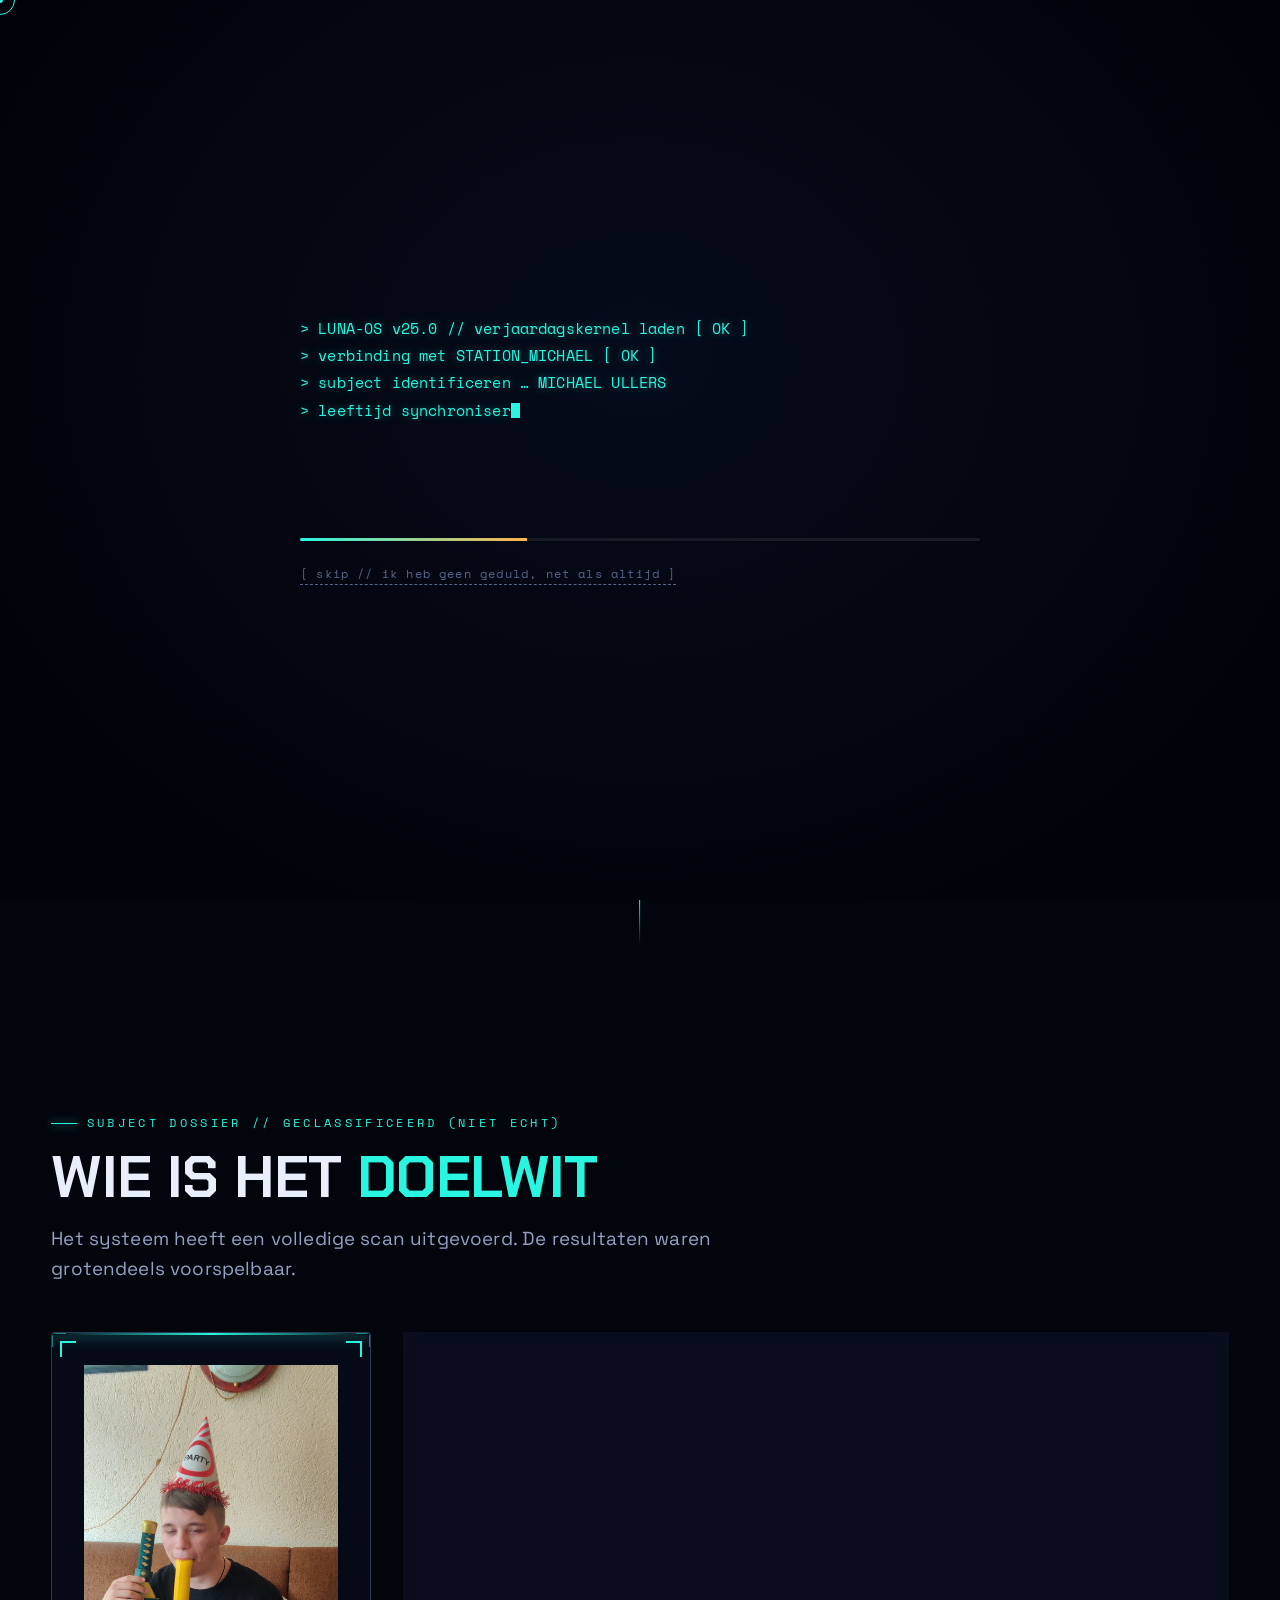
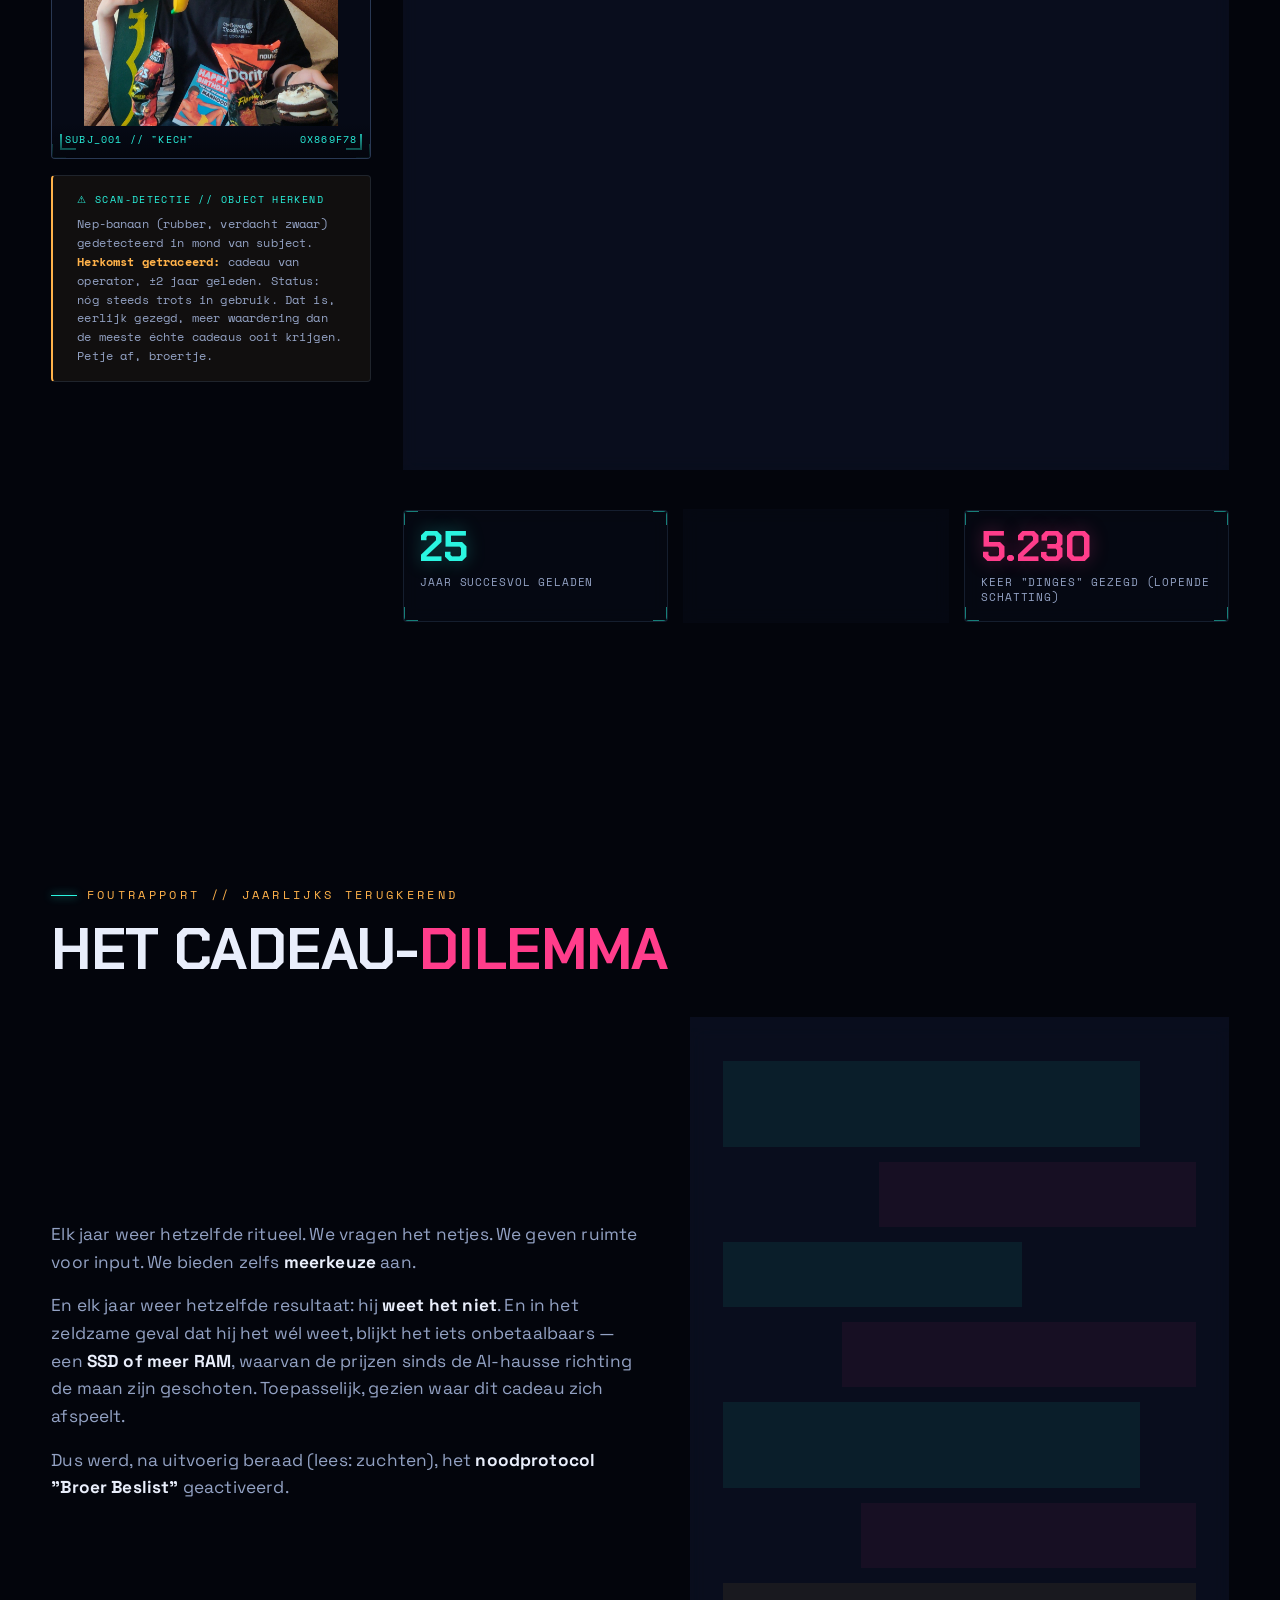
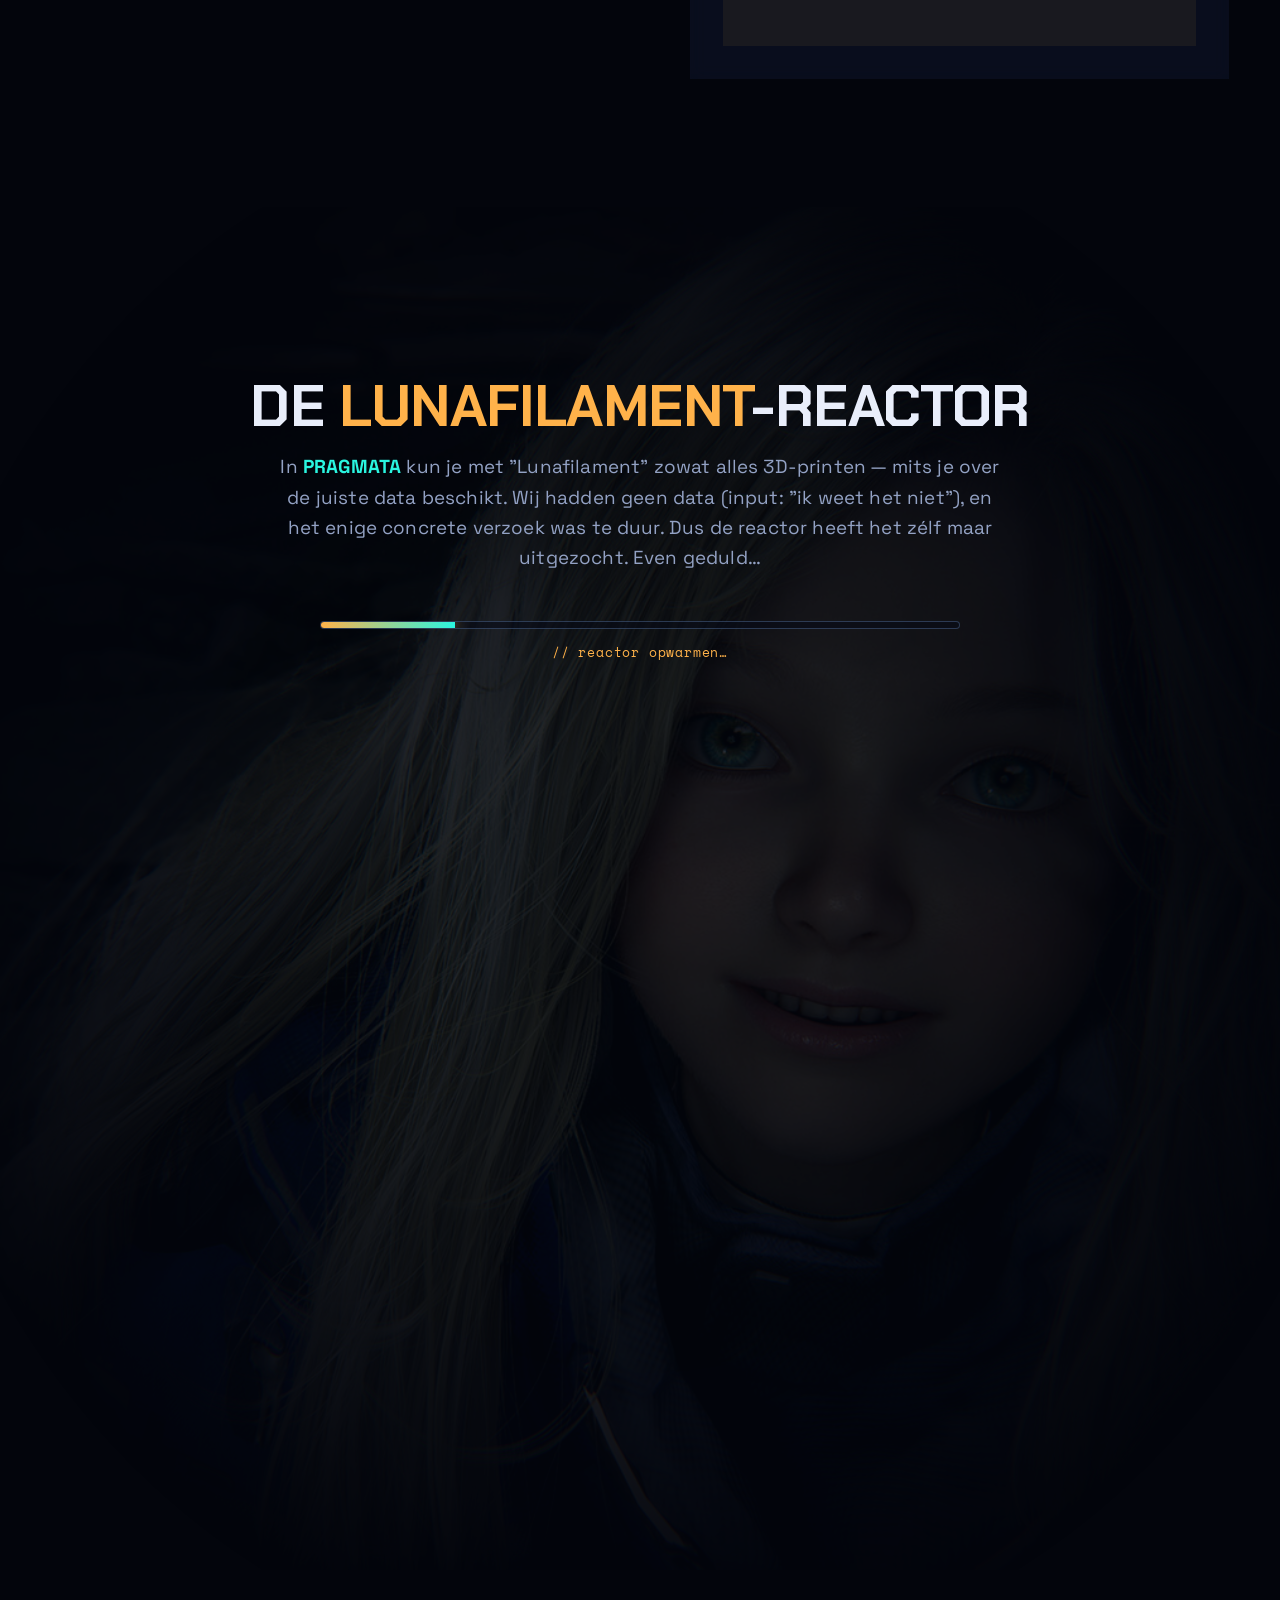
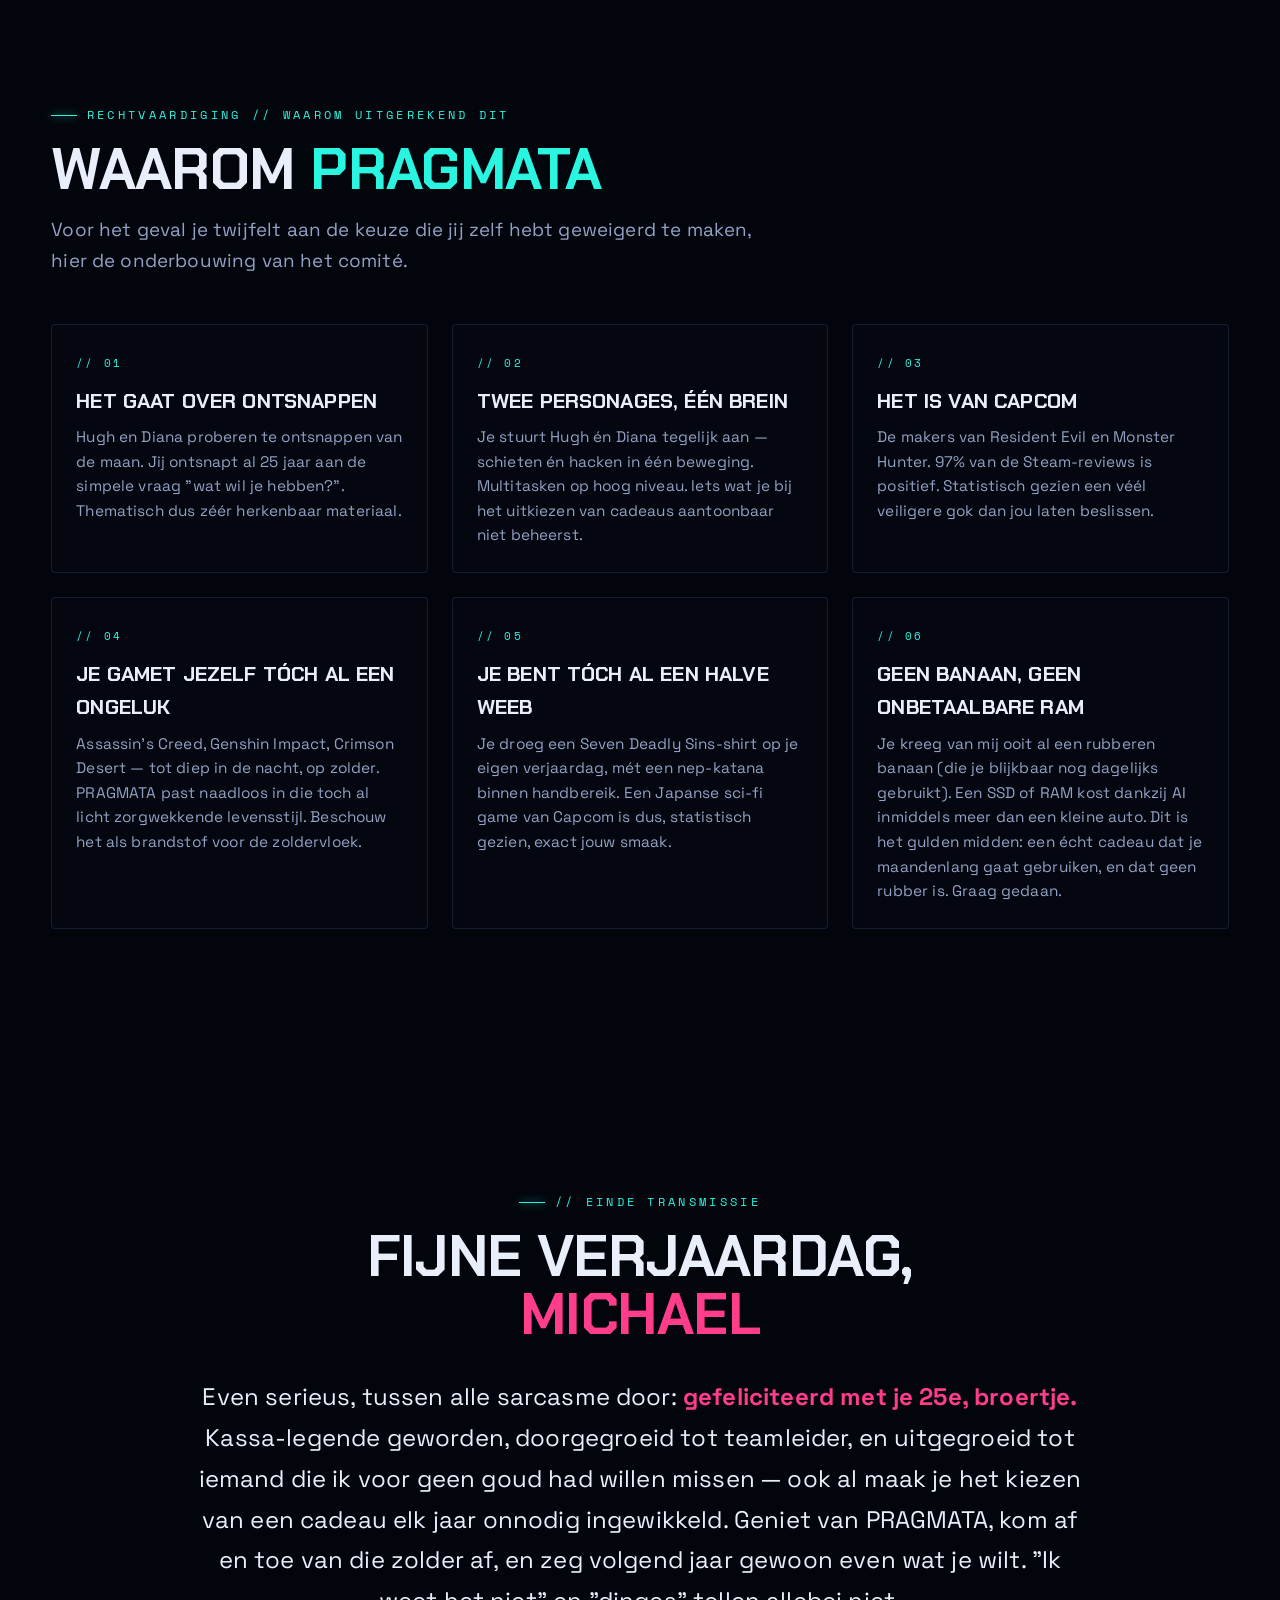
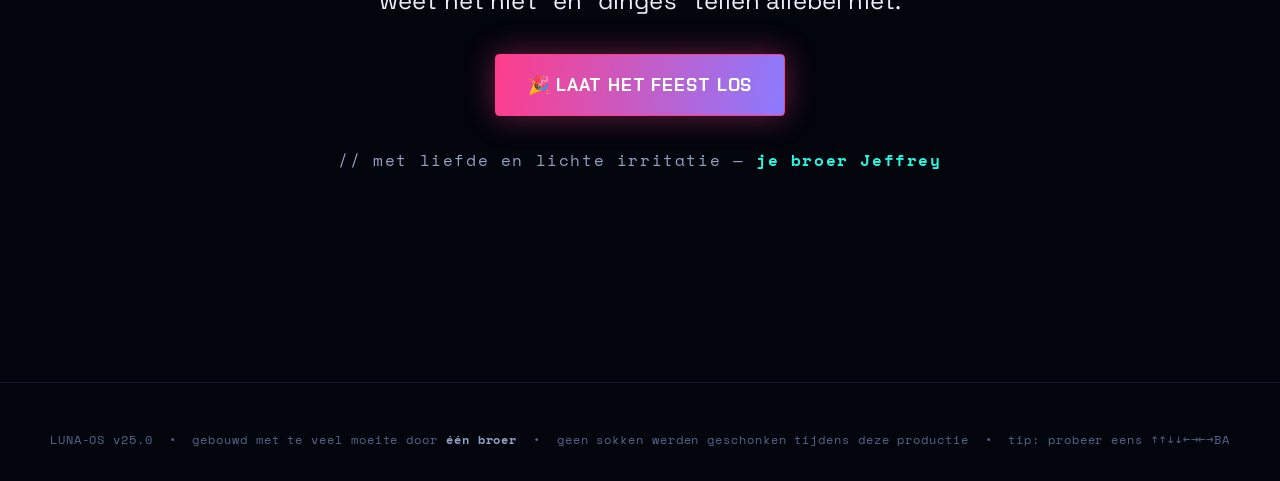
==== index.html @ c9a05b08 "feat: add birthday celebration page for Michael with interactive elements and animations" ====
<!DOCTYPE html>
<html lang="nl">
<head>
  <meta charset="UTF-8" />
  <meta name="viewport" content="width=device-width, initial-scale=1.0" />
  <title>Gefeliciteerd Michael 🎉 // LUNA-OS v25.0</title>
  <meta name="description" content="Officieel verjaardagsprotocol voor Michael Ullers (25). Cadeau gematerialiseerd door de Lunafilament-reactor, omdat het doelwit het 'niet wist' (en wat hij wél wist te duur was)." />
  <meta name="author" content="Je broer Jeffrey" />
  <meta name="theme-color" content="#03050c" />

  <!-- Open Graph (voor als je 'm deelt) -->
  <meta property="og:type" content="website" />
  <meta property="og:title" content="Gefeliciteerd Michael 🎉 — 25 jaar, en hij wist het wéér niet" />
  <meta property="og:description" content="LUNA-OS nam het verjaardagsprotocol over: het doelwit wist niet wat hij wilde, en wat hij wél wist (SSD/RAM) was te duur. Het resultaat: PRAGMATA." />

  <link rel="icon" href="data:image/svg+xml,%3Csvg xmlns='http://www.w3.org/2000/svg' viewBox='0 0 32 32'%3E%3Ctext y='26' font-size='26'%3E%F0%9F%8E%89%3C/text%3E%3C/svg%3E" />

  <!-- Fonts -->
  <link rel="preconnect" href="https://fonts.googleapis.com" />
  <link rel="preconnect" href="https://fonts.gstatic.com" crossorigin />
  <link href="https://fonts.googleapis.com/css2?family=Chakra+Petch:wght@400;500;600;700&family=Space+Grotesk:wght@400;500;600;700&family=Space+Mono:wght@400;700&display=swap" rel="stylesheet" />

  <link rel="stylesheet" href="css/style.css" />
</head>
<body class="is-booting">

  <!-- ============ ATMOSFEER-LAGEN ============ -->
  <canvas id="starfield"></canvas>
  <div class="atmosphere"></div>
  <div class="grid-overlay"></div>
  <div class="vignette"></div>
  <div class="scanlines"></div>
  <div class="noise"></div>

  <!-- custom cursor -->
  <div class="cursor-ring"></div>
  <div class="cursor-dot"></div>

  <!-- ============ BOOT OVERLAY ============ -->
  <div class="boot" id="boot">
    <div class="boot__inner">
      <pre class="boot__log" id="bootLog"></pre>
      <div class="boot__bar"><span id="bootBarFill"></span></div>
      <button class="boot__skip" id="bootSkip" data-hover>[ skip // ik heb geen geduld, net als altijd ]</button>
    </div>
  </div>

  <!-- ============ HUD / topbar ============ -->
  <header class="hud">
    <span class="hud__brand">LUNA-OS</span>
    <span class="hud__sep">//</span>
    <span>STATION_MICHAEL</span>
    <span class="hud__clock" id="clock">--:--:--</span>
    <span class="hud__status"><i class="dot"></i> verjaardagsprotocol actief</span>
  </header>

  <!-- scroll progress -->
  <div class="scroll-progress"><span id="scrollBar"></span></div>

  <main>

    <!-- ============ 1. HERO ============ -->
    <section class="hero section" id="hero">
      <div class="wrap">
        <span class="eyebrow hero__eyebrow" data-reveal>LUNA-OS // verjaardagsprotocol 25.0</span>
        <h1 class="hero__title">
          <span class="line"><span class="word" style="animation-delay:.1s">GEFELICITEERD</span></span>
          <span class="line"><span class="word hero__name glitch" data-text="MICHAEL" style="animation-delay:.28s">MICHAEL</span></span>
        </h1>

        <div class="hero__age">
          <span class="hero__age-num" id="ageNum" data-count="25" data-suffix="">0</span>
          <span class="hero__age-meta">
            <span>jaar oud</span>
            <strong>STATUS: JARIG</strong>
            <span>officieel sinds 3 juni</span>
            <span>gevierd: vandaag (beter laat dan&nbsp;nooit)</span>
          </span>
        </div>

        <p class="hero__sub" data-reveal style="--reveal-delay:.5s">
          Een kwart eeuw oud, vers gepromoveerd tot teamleider bij de Kruidvat, en op de vraag
          wat je wilt hebben nog steeds maar één antwoord: <b>"geen idee, ik weet het niet"</b>.
          (En wéét je het een keer wél, dan is het iets onbetaalbaars.) Scroll maar; je gamet
          straks toch weer tot 3 uur 's nachts op zolder.
        </p>
      </div>
      <div class="scroll-cue">scroll om te ontcijferen<span class="bar"></span></div>
    </section>

    <!-- ============ 2. DOSSIER ============ -->
    <section class="section" id="dossier">
      <div class="wrap">
        <span class="eyebrow" data-reveal>Subject dossier // geclassificeerd (niet echt)</span>
        <h2 class="section-title" data-reveal>WIE IS HET <span class="accent-c">DOELWIT</span></h2>
        <p class="section-lead" data-reveal>
          Het systeem heeft een volledige scan uitgevoerd. De resultaten waren
          grotendeels voorspelbaar.
        </p>

        <div class="dossier-grid">
          <!-- FOTO-SLOT: assets/michael.png. Geen foto? → sci-fi placeholder. -->
          <div class="dossier-photo" data-reveal>
            <div class="scan panel">
              <img id="subjectPhoto" src="assets/michael.png" alt="Subject: Michael" />
              <div class="scan__placeholder" id="scanPlaceholder">
                <div class="silhouette"></div>
                <div>// geen beeld geladen<br />subject weigert te poseren<br />(of zegt "doe maar dinges")</div>
              </div>
              <div class="scan__line"></div>
              <span class="scan__corner tl"></span><span class="scan__corner tr"></span>
              <span class="scan__corner bl"></span><span class="scan__corner br"></span>
              <div class="scan__hud"><span>SUBJ_001 // "KECH"</span><span id="scanId">SCANNING…</span></div>
            </div>

            <!-- banaan-callback (gekoppeld aan de foto) -->
            <div class="scan-note">
              <span class="tag">⚠ scan-detectie // object herkend</span>
              Nep-banaan (rubber, verdacht zwaar) gedetecteerd in mond van subject.
              <b>Herkomst getraceerd:</b> cadeau van operator, ±2 jaar geleden.
              Status: nóg steeds trots in gebruik. Dat is, eerlijk gezegd, meer waardering
              dan de meeste échte cadeaus ooit krijgen. Petje af, broertje.
            </div>
          </div>

          <div class="dossier-data">
            <div class="panel" data-reveal style="--reveal-delay:.1s">
              <span class="panel__tag">specificaties</span>
              <dl class="spec-list">
                <div class="row"><dt>Naam</dt><dd>Michael Ullers</dd></div>
                <div class="row"><dt>Alias</dt><dd>"kech" <span class="hl">(familie-uitgave, uitsluitend met liefde)</span></dd></div>
                <div class="row"><dt>Leeftijd</dt><dd>25 <span class="hl">(update 24 → 25 geslaagd)</span></dd></div>
                <div class="row"><dt>Beroep</dt><dd>teamleider @ Kruidvat <span class="hl">(voorheen kassa-legende @ Albert Heijn)</span></dd></div>
                <div class="row"><dt>Werk-modus</dt><dd>roept sinds de promotie standaard <span class="hl">"1 plus 1 gratis, man"</span></dd></div>
                <div class="row"><dt>Habitat</dt><dd>de zolder — zie neveneffect</dd></div>
                <div class="row"><dt>Bekend neveneffect</dt><dd>de <span class="hl">zoldervloek</span>: langdurig op zolder slapen → geleidelijke buik-expansie. Wetenschappelijk onbewezen, familiair bevestigd.</dd></div>
                <div class="row"><dt>Vocabulaire</dt><dd>valt terug op <span class="hl">"dinges"</span> zodra een woord even niet komt</dd></div>
                <div class="row"><dt>Cadeaubeleid</dt><dd>standaardantwoord: <span class="hl">"ik weet het niet"</span></dd></div>
                <div class="row"><dt>Uitzondering</dt><dd>wéét hij het wél, dan is het te duur: <span class="hl">een SSD of RAM</span> — prijzen de pan uit sinds AI alles opkocht</dd></div>
                <div class="row"><dt>Bedreigingsniveau</dt><dd>laag (tenzij je tussen hem en de Doritos gaat staan)</dd></div>
              </dl>
            </div>

            <div class="stat-grid">
              <div class="stat panel" data-reveal>
                <div class="stat__num" data-count="25">0</div>
                <div class="stat__label">jaar succesvol geladen</div>
              </div>
              <div class="stat panel" data-reveal style="--reveal-delay:.08s">
                <div class="stat__num amber" data-count="0">0</div>
                <div class="stat__label">bruikbare cadeauhints ontvangen</div>
              </div>
              <div class="stat panel" data-reveal style="--reveal-delay:.16s">
                <div class="stat__num magenta" data-count="5247">0</div>
                <div class="stat__label">keer "dinges" gezegd (lopende schatting)</div>
              </div>
            </div>
          </div>
        </div>
      </div>
    </section>

    <!-- ============ 3. DILEMMA ============ -->
    <section class="section" id="dilemma">
      <div class="wrap">
        <span class="eyebrow accent-a" data-reveal>Foutrapport // jaarlijks terugkerend</span>
        <h2 class="section-title" data-reveal>HET CADEAU-<span class="accent-m">DILEMMA</span></h2>

        <div class="dilemma-grid">
          <div class="dilemma-copy" data-reveal>
            <p>
              Elk jaar weer hetzelfde ritueel. We vragen het netjes. We geven ruimte voor
              input. We bieden zelfs <b>meerkeuze</b> aan.
            </p>
            <p>
              En elk jaar weer hetzelfde resultaat: hij <b class="accent-m">weet het niet</b>.
              En in het zeldzame geval dat hij het wél weet, blijkt het iets onbetaalbaars —
              een <b class="accent-c">SSD of meer RAM</b>, waarvan de prijzen sinds de AI-hausse
              richting de maan zijn geschoten. Toepasselijk, gezien waar dit cadeau zich afspeelt.
            </p>
            <p>
              Dus werd, na uitvoerig beraad (lees: zuchten), het
              <b class="accent-c">noodprotocol "Broer Beslist"</b> geactiveerd.
            </p>
          </div>

          <div class="chatlog panel" data-reveal style="--reveal-delay:.12s">
            <span class="panel__tag">transcript // jaar na jaar</span>
            <div class="bubble me"><span class="who">operator (ik)</span>Hey, wat wil je eigenlijk voor je verjaardag?</div>
            <div class="bubble him"><span class="who">michael</span>Geen idee man, ik weet het niet</div>
            <div class="bubble me"><span class="who">operator (ik)</span>Oké… denk even na. Echt íéts?</div>
            <div class="bubble him"><span class="who">michael</span>Nou… misschien een SSD. Of meer RAM</div>
            <div class="bubble me"><span class="who">operator (ik)</span>…die kosten nu een nier per gigabyte. Bedankt, AI.</div>
            <div class="bubble him"><span class="who">michael</span>OH WACHT MISCHIEN EHHH… dinges...</div>
            <div class="bubble sys">⚠ FOUT — wens onbekend OF onbetaalbaar. Noodprotocol "Broer Beslist" geactiveerd.</div>
          </div>
        </div>
      </div>
    </section>

    <!-- ============ 4. GIFT REVEAL ============ -->
    <section class="section gift" id="gift">
      <div class="gift__bg"></div>
      <div class="wrap">
        <span class="eyebrow" data-reveal>Output // het cadeau materialiseert</span>
        <h2 class="section-title" data-reveal>DE <span class="accent-a">LUNAFILAMENT</span>-REACTOR</h2>
        <p class="section-lead" data-reveal style="margin-inline:auto;">
          In <b class="accent-c">PRAGMATA</b> kun je met "Lunafilament" zowat alles 3D-printen —
          mits je over de juiste data beschikt. Wij hadden geen data (input: "ik weet het niet"),
          en het enige concrete verzoek was te duur. Dus de reactor heeft het zélf maar
          uitgezocht. Even geduld…
        </p>

        <div class="reactor" id="reactor" data-reveal>
          <div class="reactor__bar"><span id="reactorFill"></span></div>
          <div class="reactor__status" id="reactorStatus">// reactor in slaapstand…</div>
        </div>

        <article class="gift-card" id="giftCard">
          <div class="gift-banner">
            <img id="giftBanner" src="assets/pragmata-header.jpg" alt="PRAGMATA — Capcom key-art" />
            <div class="gift-banner__fallback"><span class="logo">PRAGMATA<small>CAPCOM</small></span></div>
            <div class="moon"></div>
          </div>
          <div class="gift-body">
            <h3 class="gift-name" id="giftName">—</h3>
            <p class="gift-tagline">"Wherever you go, I'll be there."</p>
            <p class="gift-desc">
              Een sci-fi actie-avontuur van <b>Capcom</b>. Spacefarer <b>Hugh</b> en de
              mysterieuze android <b>Diana</b> zitten vast op een verlaten maanstation dat is
              overgenomen door een vijandige AI. Jij bestuurt ze allebei tegelijk: Hugh schiet,
              Diana hackt de vijanden open. Samenwerken dus — een concept dat je dit jaar op
              cadeaugebied duidelijk niet wist toe te passen.
            </p>
            <div class="gift-meta">
              <span class="chip c">Capcom</span>
              <span class="chip">Sci-fi actie</span>
              <span class="chip">Maanstation</span>
              <span class="chip a">97% positief</span>
              <span class="chip a">release 17 apr 2026</span>
            </div>
            <a class="btn" id="steamBtn" href="https://store.steampowered.com/app/3357650/PRAGMATA/" target="_blank" rel="noopener" data-hover>
              ▶ Bekijk je cadeau op Steam
            </a>
            <p class="gift-fineprint">* Helaas geen 1 plus 1 gratis, man. Eén exemplaar per jarige.</p>
          </div>
        </article>
      </div>
    </section>

    <!-- ============ 5. WAAROM ============ -->
    <section class="section" id="why">
      <div class="wrap">
        <span class="eyebrow" data-reveal>Rechtvaardiging // waarom uitgerekend dit</span>
        <h2 class="section-title" data-reveal>WAAROM <span class="accent-c">PRAGMATA</span></h2>
        <p class="section-lead" data-reveal>
          Voor het geval je twijfelt aan de keuze die jij zelf hebt geweigerd te maken,
          hier de onderbouwing van het comité.
        </p>

        <div class="why-grid">
          <div class="why-card" data-reveal>
            <span class="idx">// 01</span>
            <h3>Het gaat over ontsnappen</h3>
            <p>Hugh en Diana proberen te ontsnappen van de maan. Jij ontsnapt al 25 jaar aan de simpele vraag "wat wil je hebben?". Thematisch dus zéér herkenbaar materiaal.</p>
          </div>
          <div class="why-card" data-reveal style="--reveal-delay:.08s">
            <span class="idx">// 02</span>
            <h3>Twee personages, één brein</h3>
            <p>Je stuurt Hugh én Diana tegelijk aan — schieten én hacken in één beweging. Multitasken op hoog niveau. Iets wat je bij het uitkiezen van cadeaus aantoonbaar niet beheerst.</p>
          </div>
          <div class="why-card" data-reveal style="--reveal-delay:.16s">
            <span class="idx">// 03</span>
            <h3>Het is van Capcom</h3>
            <p>De makers van Resident Evil en Monster Hunter. 97% van de Steam-reviews is positief. Statistisch gezien een véél veiligere gok dan jou laten beslissen.</p>
          </div>
          <div class="why-card" data-reveal>
            <span class="idx">// 04</span>
            <h3>Je gamet jezelf tóch al een ongeluk</h3>
            <p>Assassin's Creed, Genshin Impact, Crimson Desert — tot diep in de nacht, op zolder. PRAGMATA past naadloos in die toch al licht zorgwekkende levensstijl. Beschouw het als brandstof voor de zoldervloek.</p>
          </div>
          <div class="why-card" data-reveal style="--reveal-delay:.08s">
            <span class="idx">// 05</span>
            <h3>Je bent tóch al een halve weeb</h3>
            <p>Je droeg een Seven Deadly Sins-shirt op je eigen verjaardag, mét een nep-katana binnen handbereik. Een Japanse sci-fi game van Capcom is dus, statistisch gezien, exact jouw smaak.</p>
          </div>
          <div class="why-card" data-reveal style="--reveal-delay:.16s">
            <span class="idx">// 06</span>
            <h3>Geen banaan, geen onbetaalbare RAM</h3>
            <p>Je kreeg van mij ooit al een rubberen banaan (die je blijkbaar nog dagelijks gebruikt). Een SSD of RAM kost dankzij AI inmiddels meer dan een kleine auto. Dit is het gulden midden: een écht cadeau dat je maandenlang gaat gebruiken, en dat geen rubber is. Graag gedaan.</p>
          </div>
        </div>
      </div>
    </section>

    <!-- ============ 6. OUTRO ============ -->
    <section class="section outro" id="outro">
      <div class="wrap">
        <span class="eyebrow" data-reveal style="justify-content:center;">// einde transmissie</span>
        <h2 class="section-title" data-reveal>FIJNE VERJAARDAG,<br /><span class="accent-m">MICHAEL</span></h2>

        <p class="outro__msg" data-reveal style="--reveal-delay:.15s">
          Even serieus, tussen alle sarcasme door: <span class="accent-m">gefeliciteerd met je 25e, broertje.</span>
          Kassa-legende geworden, doorgegroeid tot teamleider, en uitgegroeid tot iemand die ik
          voor geen goud had willen missen — ook al maak je het kiezen van een cadeau elk jaar
          onnodig ingewikkeld. Geniet van PRAGMATA, kom af en toe van die zolder af, en zeg
          volgend jaar gewoon even wat je wilt. "Ik weet het niet" en "dinges" tellen allebei niet.
        </p>

        <button class="party-btn" id="partyBtn" data-hover>🎉 Laat het feest los</button>

        <p class="outro__sign" data-reveal>// met liefde en lichte irritatie — <b>je broer Jeffrey</b></p>
      </div>
    </section>

  </main>

  <footer>
    LUNA-OS v25.0 &nbsp;•&nbsp; gebouwd met te veel moeite door <b>één broer</b> &nbsp;•&nbsp;
    geen sokken werden geschonken tijdens deze productie &nbsp;•&nbsp;
    <span id="konamiHint">tip: probeer eens ↑↑↓↓←→←→BA</span>
  </footer>

  <canvas id="confetti"></canvas>

  <script src="js/script.js"></script>
</body>
</html>
---- css/style.css ----
/* =============================================================
   LUNA-OS // STATION_MICHAEL
   Verjaardagsterminal voor Michael (25) — cadeau: PRAGMATA
   Retro-futurist maanstation-thema. Pure CSS, geen frameworks.
   ============================================================= */

/* ---------- 0. Design tokens ---------- */
:root {
  /* Atmosfeer / achtergrond */
  --bg-void: #03050c;
  --bg-deep: #070b18;
  --bg-panel: rgba(13, 19, 38, 0.66);
  --bg-panel-solid: #0a1024;

  /* Inkt */
  --ink: #e9eefb;
  --ink-dim: #93a2c4;
  --ink-faint: #56668c;

  /* Accenten */
  --cyan: #2af5e0; /* data / hacken */
  --amber: #ffb24a; /* Lunafilament-gloed */
  --magenta: #ff3d8b; /* feest-pop */
  --violet: #8b7bff; /* secundair */

  --cyan-soft: rgba(42, 245, 224, 0.14);
  --amber-soft: rgba(255, 178, 74, 0.14);
  --magenta-soft: rgba(255, 61, 139, 0.14);

  /* Lijnen / randen */
  --line: rgba(124, 162, 224, 0.14);
  --line-bright: rgba(124, 162, 224, 0.3);

  /* Typografie */
  --font-display: "Chakra Petch", system-ui, sans-serif;
  --font-body: "Space Grotesk", system-ui, sans-serif;
  --font-mono: "Space Mono", ui-monospace, monospace;

  /* Spacing rhythm (8px basis) */
  --s-1: 0.5rem;
  --s-2: 1rem;
  --s-3: 1.5rem;
  --s-4: 2rem;
  --s-5: 3rem;
  --s-6: 5rem;
  --s-7: 8rem;

  /* Motion */
  --ease-out: cubic-bezier(0.16, 1, 0.3, 1);
  --ease-snap: cubic-bezier(0.34, 1.56, 0.64, 1);
  --dur-fast: 0.25s;
  --dur: 0.55s;
  --dur-slow: 0.9s;

  --maxw: 1180px;
  --radius: 4px;
}

/* ---------- 1. Reset ---------- */
*,
*::before,
*::after {
  box-sizing: border-box;
  margin: 0;
  padding: 0;
}

html {
  scroll-behavior: smooth;
  -webkit-text-size-adjust: 100%;
}

body {
  font-family: var(--font-body);
  background: var(--bg-void);
  color: var(--ink);
  line-height: 1.6;
  overflow-x: hidden;
  min-height: 100vh;
  letter-spacing: 0.01em;
  cursor: none; /* vervangen door custom cursor op desktop */
}

img {
  max-width: 100%;
  display: block;
}
a {
  color: inherit;
  text-decoration: none;
}
button {
  font: inherit;
  color: inherit;
  background: none;
  border: none;
  cursor: none;
}
::selection {
  background: var(--magenta);
  color: #fff;
}

/* ---------- 2. Atmosfeer-lagen (fixed, achter alles) ---------- */
#starfield {
  position: fixed;
  inset: 0;
  z-index: 0;
  pointer-events: none;
}

.atmosphere {
  position: fixed;
  inset: 0;
  z-index: 0;
  pointer-events: none;
  background:
    radial-gradient(
      ellipse 80% 60% at 18% -10%,
      rgba(139, 123, 255, 0.18),
      transparent 60%
    ),
    radial-gradient(
      ellipse 70% 55% at 92% 8%,
      rgba(42, 245, 224, 0.12),
      transparent 55%
    ),
    radial-gradient(
      ellipse 90% 70% at 50% 115%,
      rgba(255, 61, 139, 0.14),
      transparent 60%
    ),
    linear-gradient(180deg, var(--bg-void), var(--bg-deep) 55%, var(--bg-void));
}

.grid-overlay {
  position: fixed;
  inset: 0;
  z-index: 0;
  pointer-events: none;
  background-image:
    linear-gradient(var(--line) 1px, transparent 1px),
    linear-gradient(90deg, var(--line) 1px, transparent 1px);
  background-size: 64px 64px;
  -webkit-mask-image: radial-gradient(
    ellipse 90% 90% at 50% 40%,
    #000 35%,
    transparent 80%
  );
  mask-image: radial-gradient(
    ellipse 90% 90% at 50% 40%,
    #000 35%,
    transparent 80%
  );
  opacity: 0.5;
}

.scanlines {
  position: fixed;
  inset: 0;
  z-index: 60;
  pointer-events: none;
  background: repeating-linear-gradient(
    180deg,
    rgba(0, 0, 0, 0) 0,
    rgba(0, 0, 0, 0) 2px,
    rgba(0, 0, 0, 0.18) 3px,
    rgba(0, 0, 0, 0) 4px
  );
  mix-blend-mode: multiply;
  opacity: 0.5;
}

.noise {
  position: fixed;
  inset: 0;
  z-index: 61;
  pointer-events: none;
  opacity: 0.045;
  background-image: url("data:image/svg+xml,%3Csvg xmlns='http://www.w3.org/2000/svg' width='120' height='120'%3E%3Cfilter id='n'%3E%3CfeTurbulence type='fractalNoise' baseFrequency='0.9' numOctaves='2'/%3E%3C/filter%3E%3Crect width='100%25' height='100%25' filter='url(%23n)'/%3E%3C/svg%3E");
}

.vignette {
  position: fixed;
  inset: 0;
  z-index: 59;
  pointer-events: none;
  box-shadow: inset 0 0 220px 40px rgba(0, 0, 0, 0.75);
}

/* ---------- 3. Custom cursor ---------- */
.cursor-dot,
.cursor-ring {
  position: fixed;
  top: 0;
  left: 0;
  z-index: 9999;
  pointer-events: none;
  border-radius: 50%;
  mix-blend-mode: screen;
  transform: translate(-50%, -50%);
}
.cursor-dot {
  width: 6px;
  height: 6px;
  background: var(--cyan);
}
.cursor-ring {
  width: 30px;
  height: 30px;
  border: 1px solid var(--cyan);
  transition:
    width 0.2s var(--ease-out),
    height 0.2s var(--ease-out),
    background 0.2s,
    border-color 0.2s,
    opacity 0.2s;
}
.cursor-ring.is-hover {
  width: 52px;
  height: 52px;
  background: var(--cyan-soft);
  border-color: var(--magenta);
}
@media (hover: none), (pointer: coarse) {
  body,
  button {
    cursor: auto;
  }
  .cursor-dot,
  .cursor-ring {
    display: none;
  }
}

/* ---------- 4. HUD / topbar ---------- */
.hud {
  position: fixed;
  top: 0;
  left: 0;
  right: 0;
  z-index: 50;
  display: flex;
  align-items: center;
  gap: var(--s-2);
  padding: 0.7rem 1.2rem;
  font-family: var(--font-mono);
  font-size: 0.72rem;
  letter-spacing: 0.12em;
  text-transform: uppercase;
  color: var(--ink-dim);
  background: linear-gradient(180deg, rgba(3, 5, 12, 0.92), rgba(3, 5, 12, 0));
  backdrop-filter: blur(2px);
}
.hud__brand {
  color: var(--cyan);
  font-weight: 700;
  letter-spacing: 0.2em;
}
.hud__sep {
  color: var(--ink-faint);
}
.hud__clock {
  margin-left: auto;
  color: var(--ink);
}
.hud__status {
  display: inline-flex;
  align-items: center;
  gap: 0.45rem;
  color: var(--amber);
}
.hud__status .dot {
  width: 7px;
  height: 7px;
  border-radius: 50%;
  background: var(--amber);
  box-shadow: 0 0 10px var(--amber);
  animation: pulse 1.6s infinite;
}
@keyframes pulse {
  0%,
  100% {
    opacity: 1;
  }
  50% {
    opacity: 0.25;
  }
}
@media (max-width: 640px) {
  .hud {
    font-size: 0.6rem;
    gap: 0.6rem;
    padding: 0.6rem 0.8rem;
  }
  .hud__status span,
  .hud__sep + span {
    display: none;
  }
}

/* ---------- 5. Scroll progress ---------- */
.scroll-progress {
  position: fixed;
  top: 0;
  left: 0;
  right: 0;
  height: 2px;
  z-index: 55;
  background: transparent;
}
.scroll-progress span {
  display: block;
  height: 100%;
  width: 0%;
  background: linear-gradient(90deg, var(--cyan), var(--magenta), var(--amber));
  box-shadow: 0 0 12px var(--cyan);
}

/* ---------- 6. Boot overlay ---------- */
.boot {
  position: fixed;
  inset: 0;
  z-index: 8000;
  background: radial-gradient(ellipse at 50% 40%, #060b1a, #02030a 80%);
  display: grid;
  place-items: center;
  padding: var(--s-3);
  transition:
    opacity 0.6s var(--ease-out),
    visibility 0.6s;
}
.boot.is-done {
  opacity: 0;
  visibility: hidden;
}
.boot__inner {
  width: min(680px, 100%);
}
.boot__log {
  font-family: var(--font-mono);
  font-size: clamp(0.72rem, 2.4vw, 0.92rem);
  line-height: 1.85;
  color: var(--cyan);
  white-space: pre-wrap;
  min-height: 13.5em;
  text-shadow: 0 0 8px rgba(42, 245, 224, 0.4);
}
.boot__log .ok {
  color: var(--cyan);
}
.boot__log .warn {
  color: var(--amber);
}
.boot__log .err {
  color: var(--magenta);
  font-weight: 700;
}
.boot__log .dim {
  color: var(--ink-faint);
}
.boot__cursor {
  display: inline-block;
  width: 0.6em;
  height: 1.05em;
  vertical-align: -0.18em;
  background: var(--cyan);
  animation: blink 1s steps(1) infinite;
}
@keyframes blink {
  50% {
    opacity: 0;
  }
}
.boot__bar {
  margin-top: var(--s-3);
  height: 3px;
  background: rgba(255, 255, 255, 0.08);
  border-radius: 2px;
  overflow: hidden;
}
.boot__bar span {
  display: block;
  height: 100%;
  width: 0%;
  background: linear-gradient(90deg, var(--cyan), var(--amber));
  transition: width 0.2s linear;
}
.boot__skip {
  margin-top: var(--s-3);
  font-family: var(--font-mono);
  font-size: 0.74rem;
  color: var(--ink-faint);
  letter-spacing: 0.1em;
  border-bottom: 1px dashed var(--ink-faint);
  transition: color 0.2s;
}
.boot__skip:hover {
  color: var(--cyan);
  border-color: var(--cyan);
}

/* ---------- 7. Layout primitives ---------- */
main {
  position: relative;
  z-index: 2;
}
.wrap {
  width: min(var(--maxw), 92vw);
  margin-inline: auto;
}

.section {
  position: relative;
  z-index: 2;
  padding-block: var(--s-7);
}
@media (max-width: 720px) {
  .section {
    padding-block: var(--s-6);
  }
}

.eyebrow {
  display: inline-flex;
  align-items: center;
  gap: 0.6rem;
  font-family: var(--font-mono);
  font-size: 0.74rem;
  letter-spacing: 0.28em;
  text-transform: uppercase;
  color: var(--cyan);
  margin-bottom: var(--s-2);
}
.eyebrow::before {
  content: "";
  width: 26px;
  height: 1px;
  background: var(--cyan);
  box-shadow: 0 0 8px var(--cyan);
}

.section-title {
  font-family: var(--font-display);
  font-weight: 700;
  font-size: clamp(1.9rem, 5.5vw, 3.6rem);
  line-height: 1.02;
  letter-spacing: -0.01em;
  text-transform: uppercase;
}
.section-lead {
  max-width: 60ch;
  margin-top: var(--s-2);
  color: var(--ink-dim);
  font-size: clamp(1rem, 1.6vw, 1.18rem);
}
.accent-c {
  color: var(--cyan);
}
.accent-a {
  color: var(--amber);
}
.accent-m {
  color: var(--magenta);
}

/* ---------- 8. Reveal animation hooks ---------- */
[data-reveal] {
  opacity: 0;
  transform: translateY(34px);
  transition:
    opacity var(--dur) var(--ease-out),
    transform var(--dur) var(--ease-out);
  transition-delay: var(--reveal-delay, 0s);
}
[data-reveal].in {
  opacity: 1;
  transform: none;
}

/* ---------- 9. HERO ---------- */
.hero {
  min-height: 100vh;
  display: flex;
  flex-direction: column;
  justify-content: center;
  padding-top: var(--s-6);
}
.hero__eyebrow {
  color: var(--amber);
}
.hero__eyebrow::before {
  background: var(--amber);
  box-shadow: 0 0 8px var(--amber);
}

.hero__title {
  font-family: var(--font-display);
  font-weight: 700;
  text-transform: uppercase;
  line-height: 0.92;
  letter-spacing: -0.02em;
  font-size: clamp(2.6rem, 11vw, 8.5rem);
}
.hero__title .line {
  display: block;
  overflow: hidden;
}
.hero__title .word {
  display: inline-block;
  transform: translateY(110%);
  animation: rise 0.9s var(--ease-out) forwards;
}
.is-booting .hero__title .word {
  animation-play-state: paused;
}
@keyframes rise {
  to {
    transform: translateY(0);
  }
}

.hero__name {
  background: linear-gradient(
    100deg,
    var(--cyan),
    var(--violet) 45%,
    var(--magenta)
  );
  -webkit-background-clip: text;
  background-clip: text;
  color: transparent;
}

/* Big age counter */
.hero__age {
  display: flex;
  align-items: flex-start;
  gap: var(--s-2);
  margin-top: var(--s-3);
  font-family: var(--font-display);
  line-height: 1;
}
.hero__age-num {
  font-size: clamp(5rem, 22vw, 16rem);
  font-weight: 700;
  color: var(--amber);
  text-shadow:
    0 0 40px rgba(255, 178, 74, 0.45),
    0 0 4px rgba(255, 178, 74, 0.6);
  position: relative;
}
.hero__age-meta {
  display: flex;
  flex-direction: column;
  gap: 0.3rem;
  padding-top: 1rem;
  font-family: var(--font-mono);
  font-size: 0.8rem;
  letter-spacing: 0.1em;
  color: var(--ink-dim);
  text-transform: uppercase;
}
.hero__age-meta strong {
  color: var(--cyan);
  font-size: 1.4rem;
}
.hero__sub {
  margin-top: var(--s-3);
  max-width: 54ch;
  font-size: clamp(1.05rem, 2vw, 1.35rem);
  color: var(--ink-dim);
}
.hero__sub b {
  color: var(--ink);
  font-weight: 600;
}

.scroll-cue {
  position: absolute;
  bottom: 2rem;
  left: 50%;
  transform: translateX(-50%);
  font-family: var(--font-mono);
  font-size: 0.7rem;
  letter-spacing: 0.2em;
  text-transform: uppercase;
  color: var(--ink-faint);
  text-align: center;
}
.scroll-cue .bar {
  display: block;
  width: 1px;
  height: 46px;
  margin: 0.6rem auto 0;
  background: linear-gradient(var(--cyan), transparent);
  animation: cue 1.8s var(--ease-out) infinite;
}
@keyframes cue {
  0% {
    transform: scaleY(0);
    transform-origin: top;
  }
  50% {
    transform: scaleY(1);
    transform-origin: top;
  }
  50.1% {
    transform-origin: bottom;
  }
  100% {
    transform: scaleY(0);
    transform-origin: bottom;
  }
}

/* glitch */
.glitch {
  position: relative;
}
.glitch[data-text]::before,
.glitch[data-text]::after {
  content: attr(data-text);
  position: absolute;
  inset: 0;
  pointer-events: none;
  clip-path: inset(0 0 0 0);
}
.glitch.go::before {
  color: var(--cyan);
  animation: glitchTop 0.5s steps(2) 1;
  left: 2px;
}
.glitch.go::after {
  color: var(--magenta);
  animation: glitchBot 0.5s steps(2) 1;
  left: -2px;
}
@keyframes glitchTop {
  0%,
  100% {
    clip-path: inset(0 0 70% 0);
  }
  50% {
    clip-path: inset(0 0 40% 0);
  }
}
@keyframes glitchBot {
  0%,
  100% {
    clip-path: inset(70% 0 0 0);
  }
  50% {
    clip-path: inset(40% 0 0 0);
  }
}

/* ---------- 10. Panels ---------- */
.panel {
  position: relative;
  background: var(--bg-panel);
  border: 1px solid var(--line);
  border-radius: var(--radius);
  backdrop-filter: blur(8px);
  padding: var(--s-4);
}
.panel::before {
  /* corner ticks */
  content: "";
  position: absolute;
  inset: 0;
  pointer-events: none;
  border-radius: inherit;
  background:
    linear-gradient(var(--cyan), var(--cyan)) 0 0/14px 1px no-repeat,
    linear-gradient(var(--cyan), var(--cyan)) 0 0/1px 14px no-repeat,
    linear-gradient(var(--cyan), var(--cyan)) 100% 0/14px 1px no-repeat,
    linear-gradient(var(--cyan), var(--cyan)) 100% 0/1px 14px no-repeat,
    linear-gradient(var(--cyan), var(--cyan)) 0 100%/14px 1px no-repeat,
    linear-gradient(var(--cyan), var(--cyan)) 0 100%/1px 14px no-repeat,
    linear-gradient(var(--cyan), var(--cyan)) 100% 100%/14px 1px no-repeat,
    linear-gradient(var(--cyan), var(--cyan)) 100% 100%/1px 14px no-repeat;
  opacity: 0.5;
}
.panel__tag {
  position: absolute;
  top: -0.7rem;
  left: var(--s-3);
  font-family: var(--font-mono);
  font-size: 0.68rem;
  letter-spacing: 0.18em;
  text-transform: uppercase;
  color: var(--cyan);
  background: var(--bg-deep);
  padding: 0.15rem 0.6rem;
  border: 1px solid var(--line);
}

/* ---------- 11. DOSSIER ---------- */
.dossier-grid {
  display: grid;
  grid-template-columns: 320px 1fr;
  gap: var(--s-4);
  margin-top: var(--s-5);
  align-items: start;
}
@media (max-width: 860px) {
  .dossier-grid {
    grid-template-columns: 1fr;
  }
}

/* subject scan frame (foto-slot) */
.scan {
  position: relative;
  aspect-ratio: 3 / 4;
  border: 1px solid var(--line-bright);
  border-radius: var(--radius);
  overflow: hidden;
  background: #060a16;
}
.scan img {
  width: 100%;
  height: 100%;
  object-fit: cover;
  object-position: center 18%;
  filter: contrast(1.05) saturate(1.05);
}
.scan__placeholder {
  position: absolute;
  inset: 0;
  display: grid;
  place-items: center;
  text-align: center;
  color: var(--ink-faint);
  font-family: var(--font-mono);
  font-size: 0.78rem;
  letter-spacing: 0.1em;
  padding: var(--s-3);
  background:
    radial-gradient(
      circle at 50% 38%,
      rgba(42, 245, 224, 0.1),
      transparent 60%
    ),
    repeating-linear-gradient(
      135deg,
      rgba(124, 162, 224, 0.05) 0 8px,
      transparent 8px 16px
    );
}
.scan__placeholder .silhouette {
  width: 90px;
  height: 90px;
  border-radius: 50%;
  background: radial-gradient(
    circle at 50% 40%,
    var(--ink-faint),
    transparent 70%
  );
  margin-bottom: var(--s-2);
  position: relative;
}
.scan__placeholder .silhouette::after {
  content: "";
  position: absolute;
  bottom: -54px;
  left: 50%;
  transform: translateX(-50%);
  width: 120px;
  height: 70px;
  border-radius: 60px 60px 0 0;
  background: radial-gradient(
    ellipse at 50% 0,
    var(--ink-faint),
    transparent 72%
  );
}
.scan__line {
  position: absolute;
  left: 0;
  right: 0;
  height: 2px;
  top: 0;
  background: linear-gradient(90deg, transparent, var(--cyan), transparent);
  box-shadow: 0 0 14px var(--cyan);
  animation: scan 3.2s var(--ease-out) infinite;
}
@keyframes scan {
  0% {
    top: 0;
  }
  50% {
    top: 100%;
  }
  100% {
    top: 0;
  }
}
.scan__hud {
  position: absolute;
  bottom: 0;
  left: 0;
  right: 0;
  padding: 0.6rem 0.8rem;
  display: flex;
  justify-content: space-between;
  font-family: var(--font-mono);
  font-size: 0.62rem;
  letter-spacing: 0.12em;
  color: var(--cyan);
  background: linear-gradient(0deg, rgba(3, 5, 12, 0.9), transparent);
  text-transform: uppercase;
}
.scan__corner {
  position: absolute;
  width: 16px;
  height: 16px;
  border: 2px solid var(--cyan);
}
.scan__corner.tl {
  top: 8px;
  left: 8px;
  border-right: 0;
  border-bottom: 0;
}
.scan__corner.tr {
  top: 8px;
  right: 8px;
  border-left: 0;
  border-bottom: 0;
}
.scan__corner.bl {
  bottom: 8px;
  left: 8px;
  border-right: 0;
  border-top: 0;
}
.scan__corner.br {
  bottom: 8px;
  right: 8px;
  border-left: 0;
  border-top: 0;
}

.dossier-photo {
  display: flex;
  flex-direction: column;
  gap: var(--s-2);
}
.scan-note {
  border: 1px solid var(--line);
  border-left: 2px solid var(--amber);
  border-radius: var(--radius);
  background: rgba(255, 178, 74, 0.06);
  padding: var(--s-2) var(--s-3);
  font-family: var(--font-mono);
  font-size: 0.76rem;
  line-height: 1.55;
  color: var(--ink-dim);
}
.scan-note b {
  color: var(--amber);
}
.scan-note .tag {
  display: block;
  color: var(--cyan);
  font-size: 0.62rem;
  letter-spacing: 0.14em;
  text-transform: uppercase;
  margin-bottom: 0.45rem;
}

.dossier-data {
  display: grid;
  gap: var(--s-3);
}
.spec-list {
  display: grid;
  gap: 0;
  font-family: var(--font-mono);
  font-size: 0.9rem;
}
.spec-list .row {
  display: grid;
  grid-template-columns: 38% 1fr;
  gap: var(--s-2);
  padding: 0.7rem 0;
  border-bottom: 1px dashed var(--line);
}
.spec-list .row dt {
  color: var(--ink-faint);
  letter-spacing: 0.06em;
  text-transform: uppercase;
  font-size: 0.74rem;
}
.spec-list .row dd {
  color: var(--ink);
}
.spec-list .row dd .hl {
  color: var(--amber);
}

.stat-grid {
  display: grid;
  grid-template-columns: repeat(3, 1fr);
  gap: var(--s-2);
  margin-top: var(--s-2);
}
@media (max-width: 520px) {
  .stat-grid {
    grid-template-columns: 1fr;
  }
}
.stat {
  border: 1px solid var(--line);
  border-radius: var(--radius);
  padding: var(--s-2);
  background: rgba(8, 12, 24, 0.5);
  position: relative;
  overflow: hidden;
}
.stat__num {
  font-family: var(--font-display);
  font-weight: 700;
  font-size: clamp(1.8rem, 5vw, 2.6rem);
  line-height: 1;
  color: var(--cyan);
  text-shadow: 0 0 18px rgba(42, 245, 224, 0.35);
}
.stat__num.amber {
  color: var(--amber);
  text-shadow: 0 0 18px rgba(255, 178, 74, 0.35);
}
.stat__num.magenta {
  color: var(--magenta);
  text-shadow: 0 0 18px rgba(255, 61, 139, 0.35);
}
.stat__label {
  margin-top: 0.4rem;
  font-family: var(--font-mono);
  font-size: 0.68rem;
  letter-spacing: 0.08em;
  text-transform: uppercase;
  color: var(--ink-dim);
  line-height: 1.4;
}

/* ---------- 12. DILEMMA / chatlog ---------- */
.dilemma-grid {
  display: grid;
  grid-template-columns: 1.1fr 1fr;
  gap: var(--s-5);
  margin-top: var(--s-5);
  align-items: center;
}
@media (max-width: 860px) {
  .dilemma-grid {
    grid-template-columns: 1fr;
  }
}
.dilemma-copy p {
  color: var(--ink-dim);
  margin-top: var(--s-2);
  font-size: 1.08rem;
}
.dilemma-copy p b {
  color: var(--ink);
}

.chatlog {
  display: grid;
  gap: var(--s-2);
  font-family: var(--font-mono);
  font-size: 0.9rem;
}
.bubble {
  position: relative;
  padding: 0.7rem 0.95rem;
  border-radius: 10px;
  max-width: 88%;
  border: 1px solid var(--line);
  line-height: 1.45;
}
.bubble .who {
  display: block;
  font-size: 0.64rem;
  letter-spacing: 0.12em;
  text-transform: uppercase;
  margin-bottom: 0.25rem;
  color: var(--ink-faint);
}
.bubble.me {
  justify-self: start;
  background: rgba(42, 245, 224, 0.07);
  border-color: rgba(42, 245, 224, 0.25);
}
.bubble.me .who {
  color: var(--cyan);
}
.bubble.him {
  justify-self: end;
  background: rgba(255, 61, 139, 0.06);
  border-color: rgba(255, 61, 139, 0.22);
  text-align: right;
}
.bubble.him .who {
  color: var(--magenta);
}
.bubble.sys {
  justify-self: center;
  text-align: center;
  max-width: 100%;
  background: rgba(255, 178, 74, 0.07);
  border-color: rgba(255, 178, 74, 0.25);
  color: var(--amber);
  font-size: 0.82rem;
}

/* ---------- 13. GIFT REVEAL ---------- */
.gift {
  text-align: center;
  position: relative;
  overflow: hidden;
}
.gift__bg {
  position: absolute;
  inset: 0;
  z-index: 0;
  pointer-events: none;
  background: url("../assets/pragmata-bg.jpg") center/cover no-repeat;
  opacity: 0.16;
  filter: saturate(1.1);
  -webkit-mask-image: radial-gradient(
    ellipse 80% 80% at 50% 50%,
    #000 18%,
    transparent 74%
  );
  mask-image: radial-gradient(
    ellipse 80% 80% at 50% 50%,
    #000 18%,
    transparent 74%
  );
}
.gift .wrap {
  position: relative;
  z-index: 1;
}
.reactor {
  margin: var(--s-5) auto 0;
  max-width: 640px;
}
.reactor__bar {
  height: 8px;
  border: 1px solid var(--line-bright);
  border-radius: 6px;
  overflow: hidden;
  background: rgba(8, 12, 24, 0.6);
}
.reactor__bar span {
  display: block;
  height: 100%;
  width: 0%;
  background: linear-gradient(90deg, var(--amber), var(--cyan));
  box-shadow: 0 0 16px var(--amber);
}
.reactor__status {
  margin-top: 0.8rem;
  font-family: var(--font-mono);
  font-size: 0.82rem;
  letter-spacing: 0.06em;
  color: var(--amber);
  min-height: 1.4em;
}

.gift-card {
  margin: var(--s-5) auto 0;
  max-width: 720px;
  text-align: left;
  opacity: 0;
  transform: translateY(30px) scale(0.97);
  transition:
    opacity 0.8s var(--ease-out),
    transform 0.8s var(--ease-out);
}
.gift-card.in {
  opacity: 1;
  transform: none;
}

.gift-banner {
  position: relative;
  aspect-ratio: 460 / 215;
  border-radius: var(--radius);
  overflow: hidden;
  border: 1px solid var(--line-bright);
  background: linear-gradient(150deg, #0a1430, #1a0a24 60%, #04060f);
  box-shadow:
    0 24px 60px rgba(0, 0, 0, 0.5),
    0 0 50px rgba(42, 245, 224, 0.12);
}
.gift-banner img {
  width: 100%;
  height: 100%;
  object-fit: cover;
  display: block;
  position: relative;
  z-index: 1;
}
.gift-banner__fallback {
  position: absolute;
  inset: 0;
  z-index: 0;
  display: grid;
  place-items: center;
  text-align: center;
}
.gift-banner__fallback .logo {
  font-family: var(--font-display);
  font-weight: 700;
  letter-spacing: 0.18em;
  font-size: clamp(1.6rem, 6vw, 2.4rem);
  color: #fff;
  text-shadow: 0 0 24px rgba(42, 245, 224, 0.7);
}
.gift-banner__fallback .logo small {
  display: block;
  font-family: var(--font-mono);
  font-size: 0.62rem;
  letter-spacing: 0.3em;
  color: var(--cyan);
  margin-top: 0.4rem;
}
.gift-body {
  margin-top: var(--s-3);
}
.gift-fineprint {
  margin-top: var(--s-2);
  font-family: var(--font-mono);
  font-size: 0.7rem;
  letter-spacing: 0.04em;
  color: var(--ink-faint);
}
@media (max-width: 640px) {
  .gift-card {
    text-align: center;
  }
  .gift-body {
    text-align: left;
  }
}
.gift-name {
  font-family: var(--font-display);
  font-weight: 700;
  text-transform: uppercase;
  font-size: clamp(2.4rem, 8vw, 4.2rem);
  line-height: 0.95;
  letter-spacing: 0.02em;
  background: linear-gradient(100deg, var(--cyan), var(--amber));
  -webkit-background-clip: text;
  background-clip: text;
  color: transparent;
}
.gift-tagline {
  font-family: var(--font-mono);
  color: var(--ink-dim);
  margin-top: 0.4rem;
  font-size: 0.9rem;
}
.gift-desc {
  color: var(--ink-dim);
  margin-top: var(--s-2);
}
.gift-meta {
  display: flex;
  flex-wrap: wrap;
  gap: 0.5rem;
  margin-top: var(--s-2);
}
.chip {
  font-family: var(--font-mono);
  font-size: 0.7rem;
  letter-spacing: 0.06em;
  padding: 0.3rem 0.7rem;
  border: 1px solid var(--line-bright);
  border-radius: 999px;
  color: var(--ink-dim);
  text-transform: uppercase;
}
.chip.c {
  color: var(--cyan);
  border-color: rgba(42, 245, 224, 0.4);
}
.chip.a {
  color: var(--amber);
  border-color: rgba(255, 178, 74, 0.4);
}

/* CTA button */
.btn {
  position: relative;
  display: inline-flex;
  align-items: center;
  gap: 0.6rem;
  margin-top: var(--s-3);
  padding: 0.9rem 1.6rem;
  font-family: var(--font-display);
  font-weight: 600;
  letter-spacing: 0.08em;
  text-transform: uppercase;
  font-size: 0.95rem;
  border: 1px solid var(--cyan);
  color: var(--bg-void);
  background: var(--cyan);
  border-radius: var(--radius);
  overflow: hidden;
  transition:
    transform 0.2s var(--ease-snap),
    box-shadow 0.2s;
  box-shadow: 0 0 0 rgba(42, 245, 224, 0);
}
.btn:hover {
  transform: translateY(-2px);
  box-shadow: 0 10px 30px rgba(42, 245, 224, 0.35);
}
.btn::after {
  content: "";
  position: absolute;
  top: 0;
  left: -120%;
  width: 60%;
  height: 100%;
  background: linear-gradient(
    100deg,
    transparent,
    rgba(255, 255, 255, 0.6),
    transparent
  );
  transform: skewX(-20deg);
  transition: left 0.6s var(--ease-out);
}
.btn:hover::after {
  left: 140%;
}
.btn--ghost {
  background: transparent;
  color: var(--cyan);
}
.btn--ghost:hover {
  box-shadow: 0 10px 30px rgba(42, 245, 224, 0.2);
}

/* ---------- 14. WHY grid ---------- */
.why-grid {
  display: grid;
  grid-template-columns: repeat(3, 1fr);
  gap: var(--s-3);
  margin-top: var(--s-5);
}
@media (max-width: 860px) {
  .why-grid {
    grid-template-columns: 1fr;
  }
}
.why-card {
  border: 1px solid var(--line);
  border-radius: var(--radius);
  padding: var(--s-3);
  background: rgba(8, 12, 24, 0.45);
  position: relative;
  transition:
    transform 0.3s var(--ease-out),
    border-color 0.3s;
}
.why-card:hover {
  transform: translateY(-4px);
  border-color: var(--line-bright);
}
.why-card .idx {
  font-family: var(--font-mono);
  font-size: 0.7rem;
  color: var(--cyan);
  letter-spacing: 0.2em;
}
.why-card h3 {
  font-family: var(--font-display);
  font-size: 1.3rem;
  margin-top: 0.6rem;
  text-transform: uppercase;
}
.why-card p {
  color: var(--ink-dim);
  margin-top: 0.5rem;
  font-size: 0.96rem;
}

/* ---------- 15. OUTRO ---------- */
.outro {
  text-align: center;
}
.outro__msg {
  max-width: 60ch;
  margin: var(--s-4) auto 0;
  font-size: clamp(1.1rem, 2.4vw, 1.5rem);
  color: var(--ink);
  line-height: 1.7;
}
.outro__msg .accent-m {
  font-weight: 700;
}
.outro__sign {
  margin-top: var(--s-4);
  font-family: var(--font-mono);
  color: var(--ink-dim);
  letter-spacing: 0.1em;
}
.outro__sign b {
  color: var(--cyan);
}
.party-btn {
  margin-top: var(--s-4);
  font-family: var(--font-display);
  font-weight: 700;
  text-transform: uppercase;
  font-size: 1.1rem;
  letter-spacing: 0.05em;
  padding: 1rem 2rem;
  border-radius: var(--radius);
  border: 1px solid var(--magenta);
  color: #fff;
  background: linear-gradient(100deg, var(--magenta), var(--violet));
  box-shadow: 0 0 30px rgba(255, 61, 139, 0.4);
  transition:
    transform 0.2s var(--ease-snap),
    box-shadow 0.2s;
}
.party-btn:hover {
  transform: scale(1.05) rotate(-1deg);
  box-shadow: 0 0 50px rgba(255, 61, 139, 0.6);
}

/* ---------- 16. Footer ---------- */
footer {
  position: relative;
  z-index: 2;
  text-align: center;
  padding: var(--s-5) var(--s-3) var(--s-4);
  font-family: var(--font-mono);
  font-size: 0.72rem;
  letter-spacing: 0.08em;
  color: var(--ink-faint);
  border-top: 1px solid var(--line);
  margin-top: var(--s-6);
}
footer b {
  color: var(--ink-dim);
}

/* ---------- 17. Confetti canvas ---------- */
#confetti {
  position: fixed;
  inset: 0;
  z-index: 7000;
  pointer-events: none;
}

/* ---------- 18. Reduced motion ---------- */
@media (prefers-reduced-motion: reduce) {
  *,
  *::before,
  *::after {
    animation-duration: 0.001ms !important;
    animation-iteration-count: 1 !important;
    transition-duration: 0.001ms !important;
    scroll-behavior: auto !important;
  }
  [data-reveal] {
    opacity: 1 !important;
    transform: none !important;
  }
  .hero__title .word {
    transform: none !important;
  }
  .scan__line,
  .scroll-cue .bar {
    display: none;
  }
}
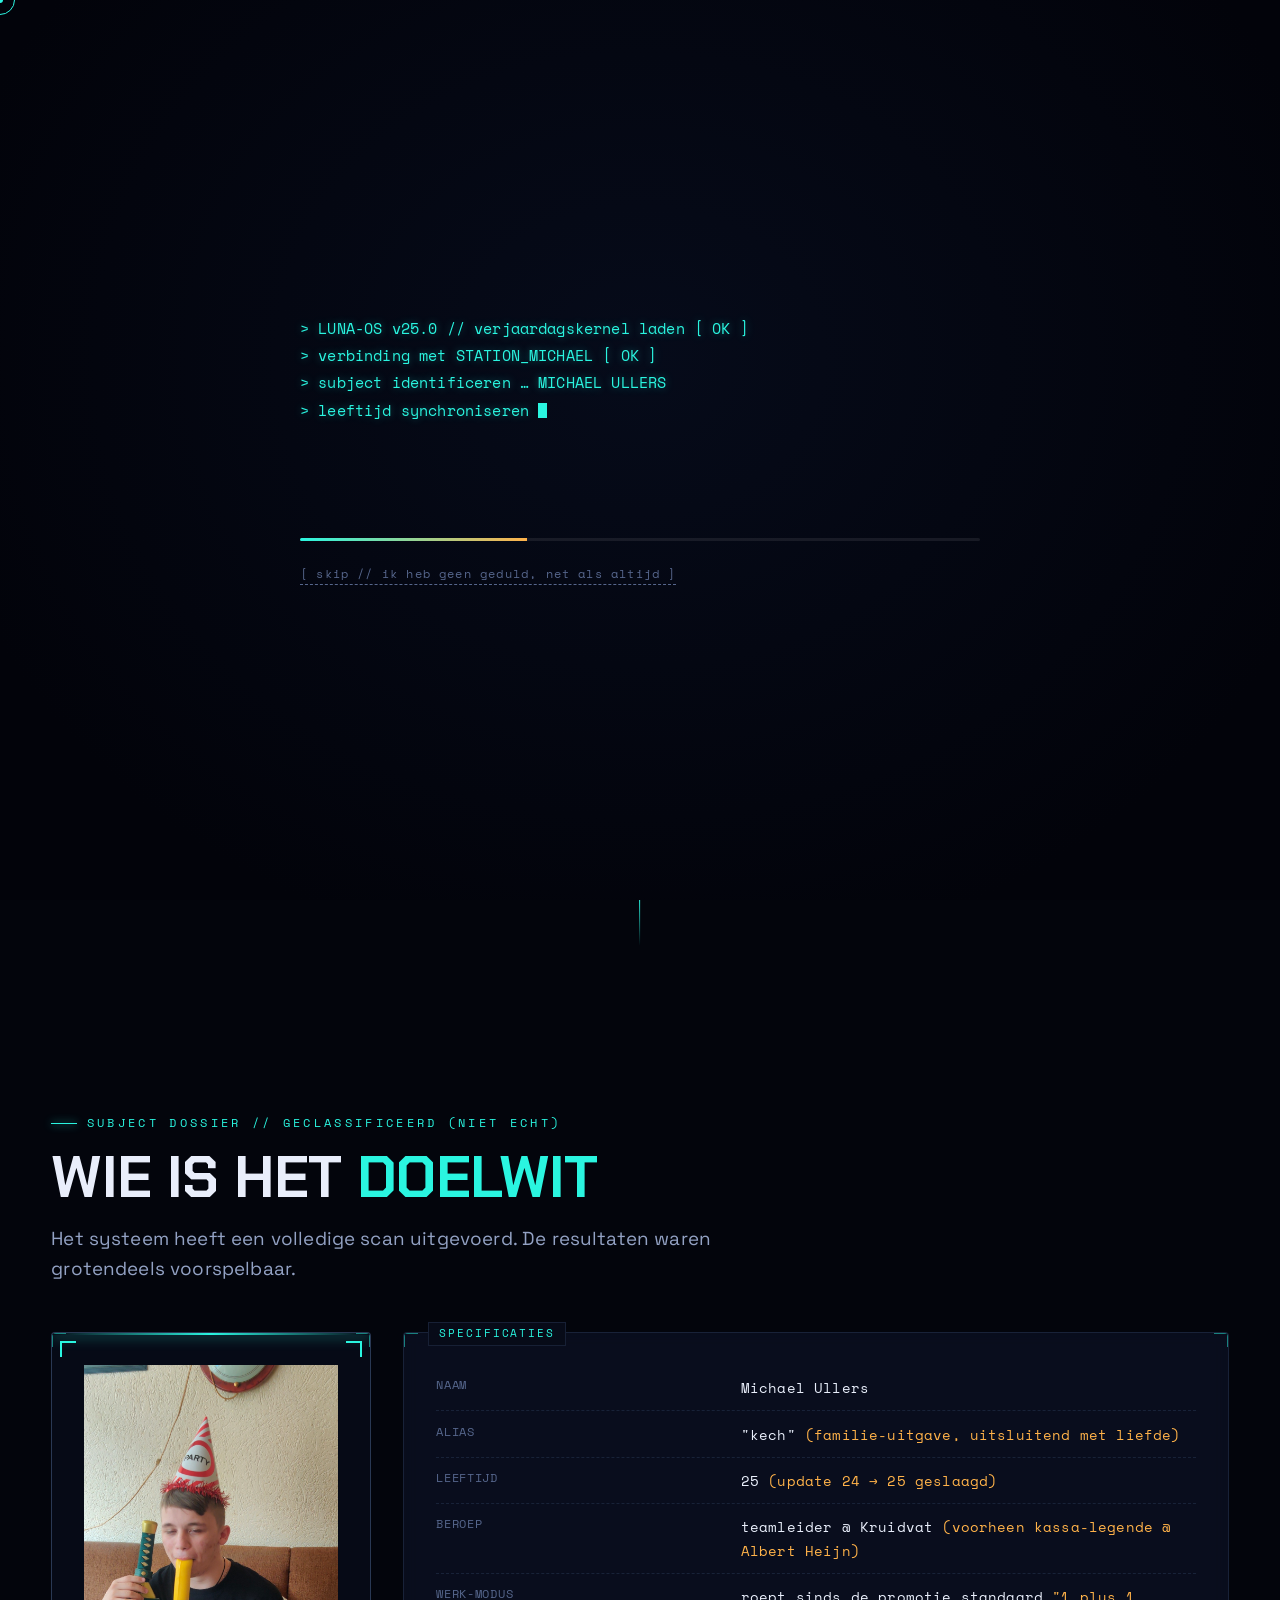
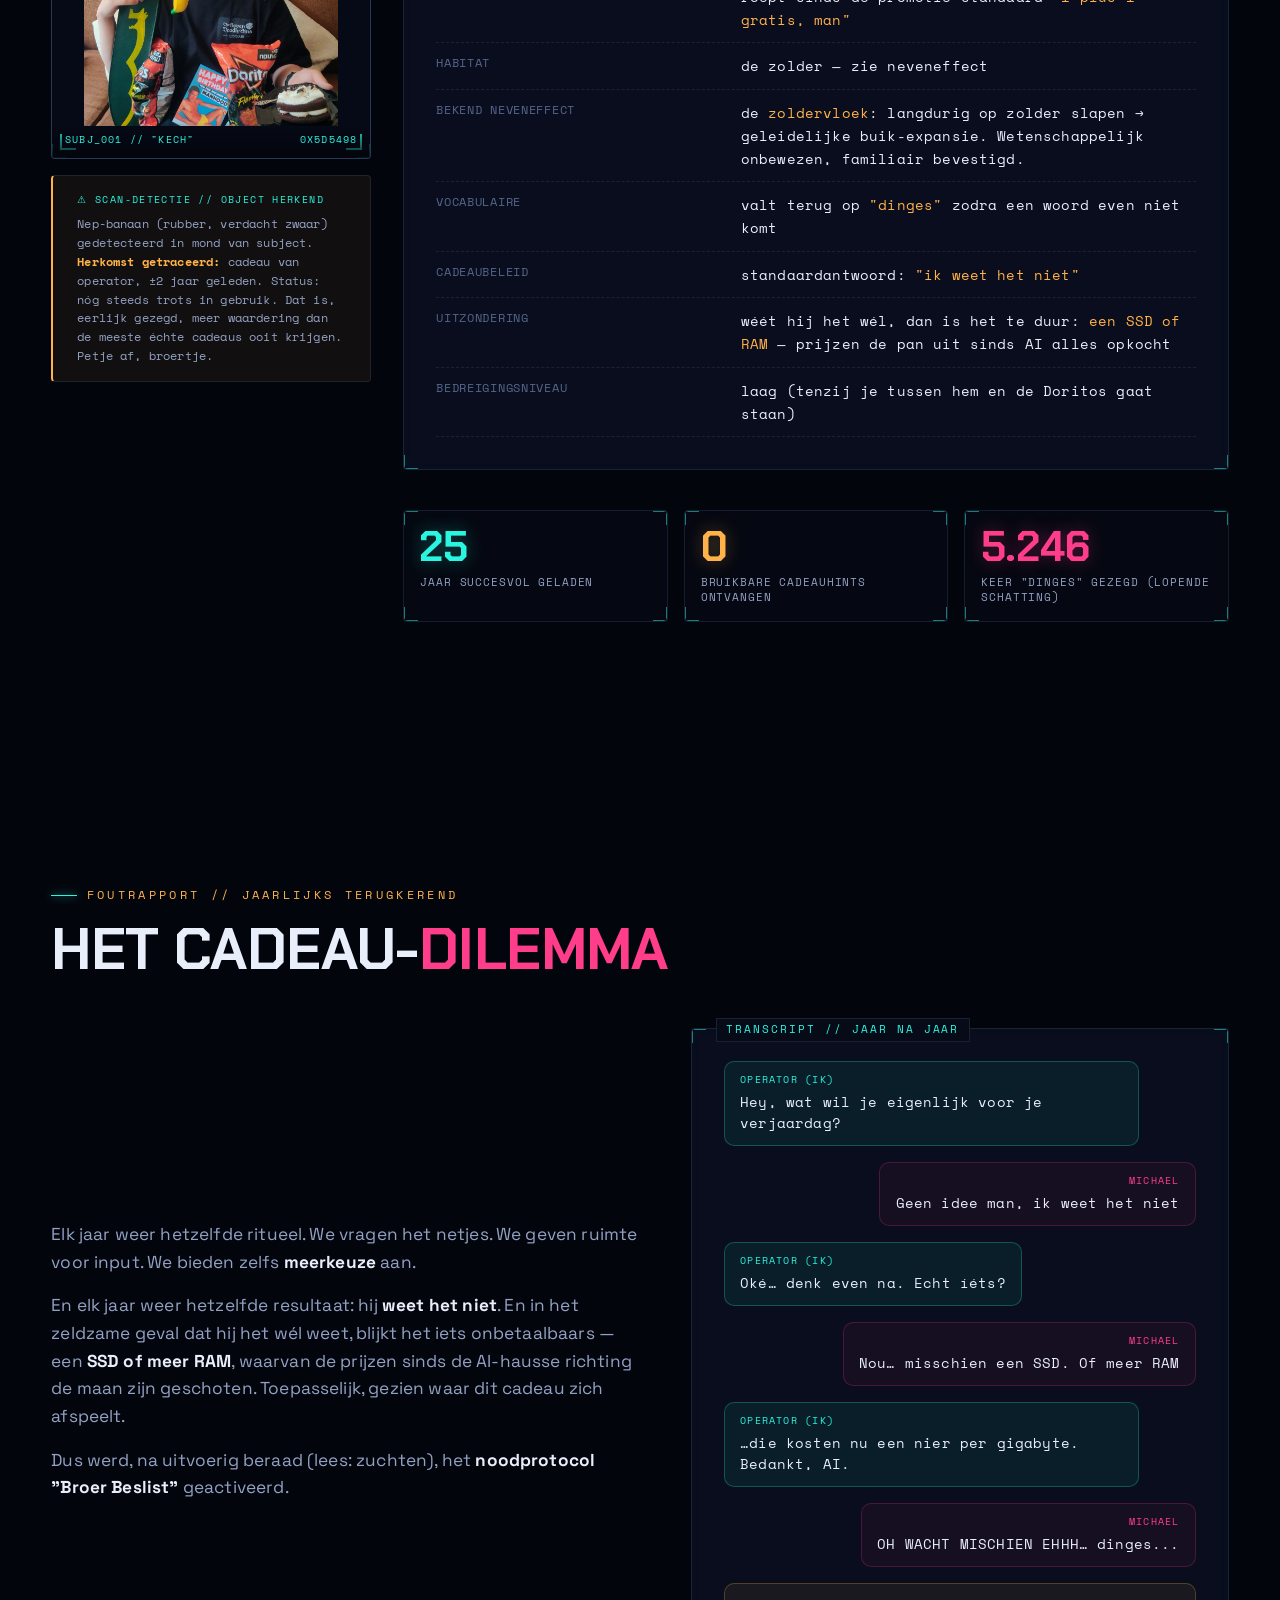
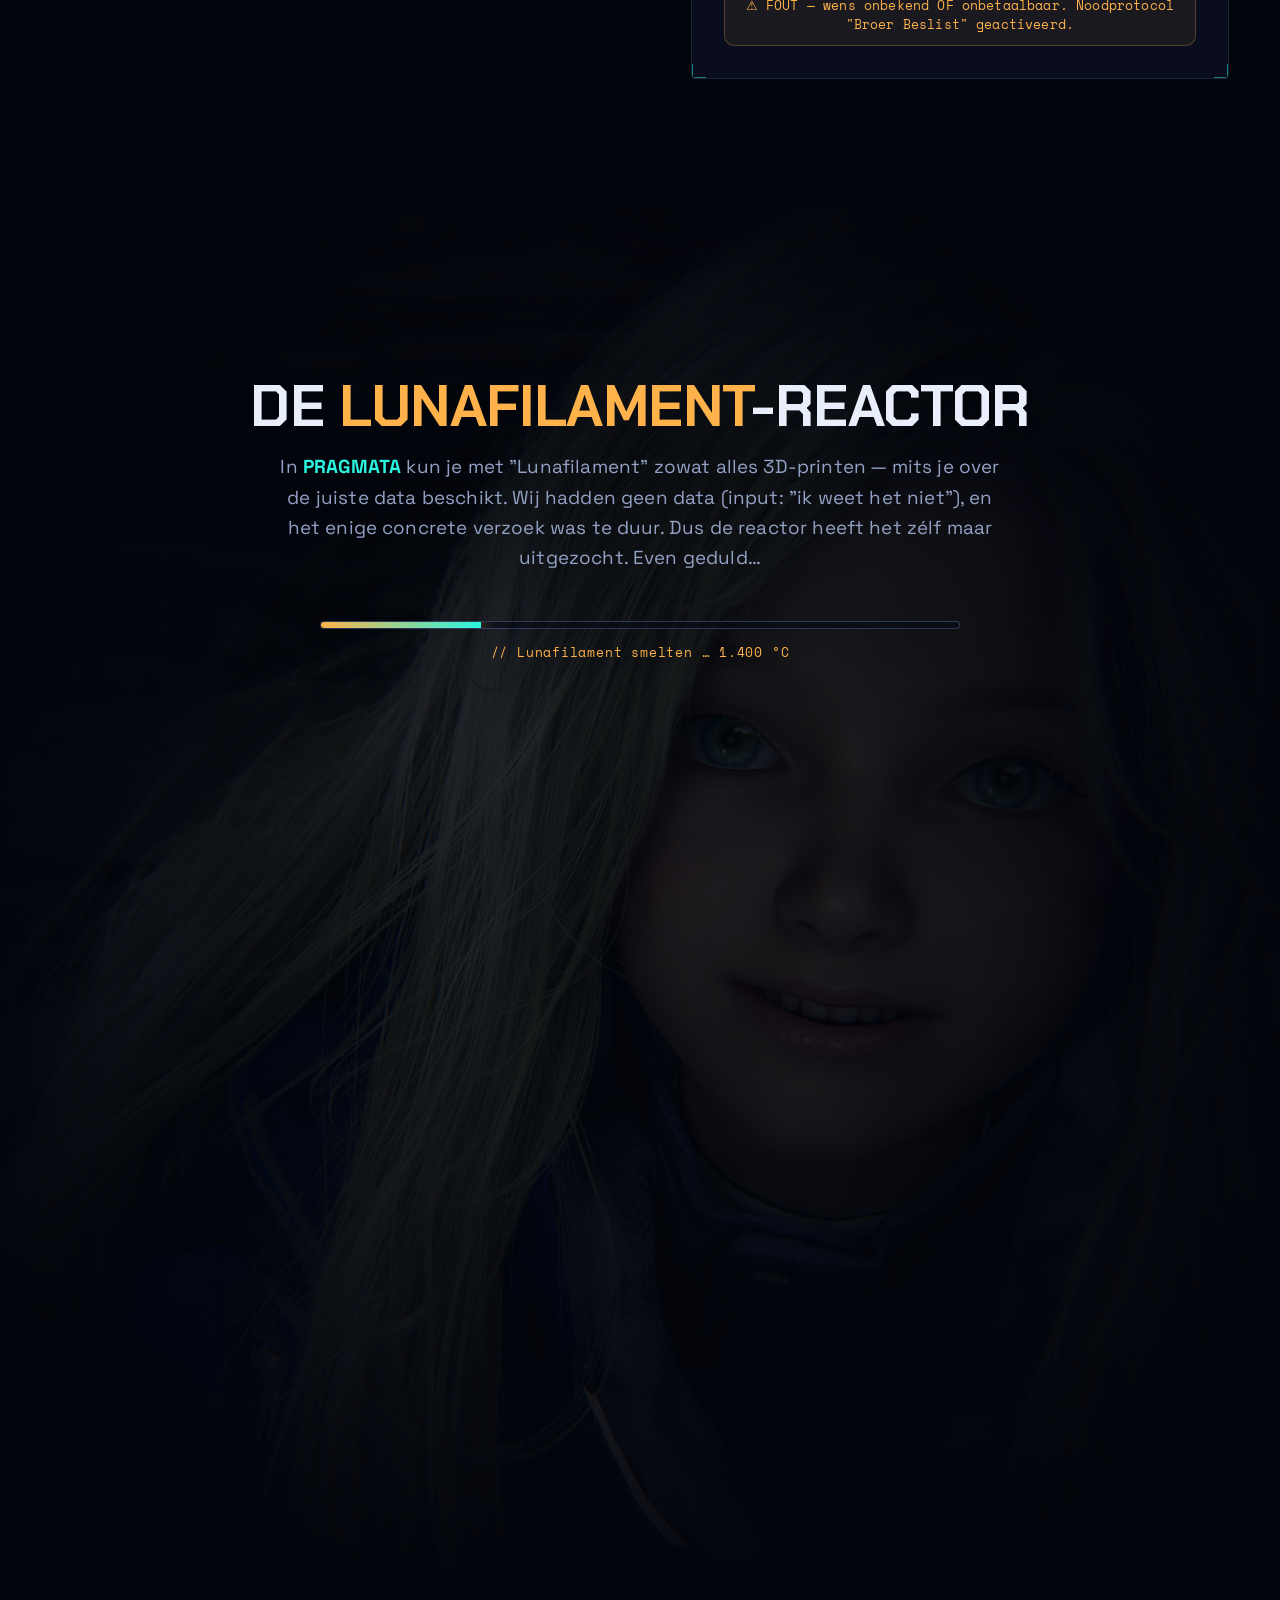
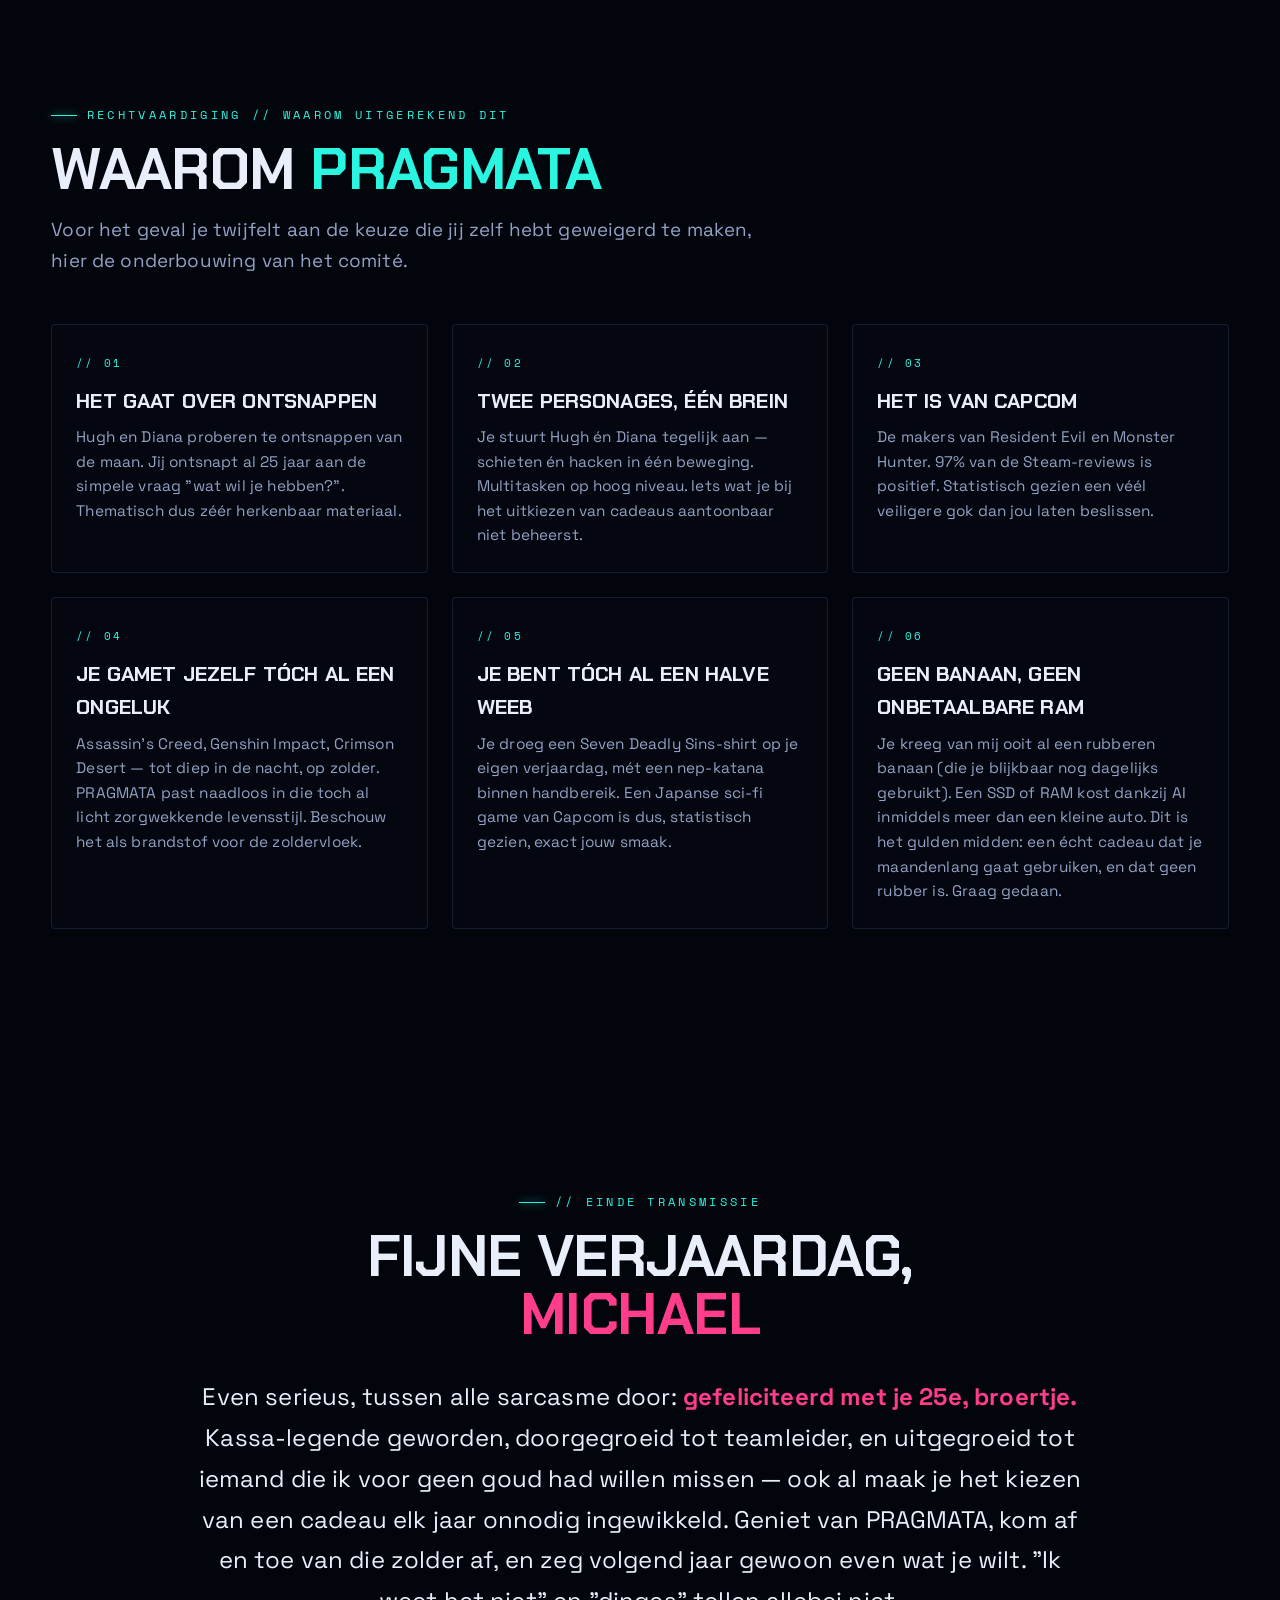
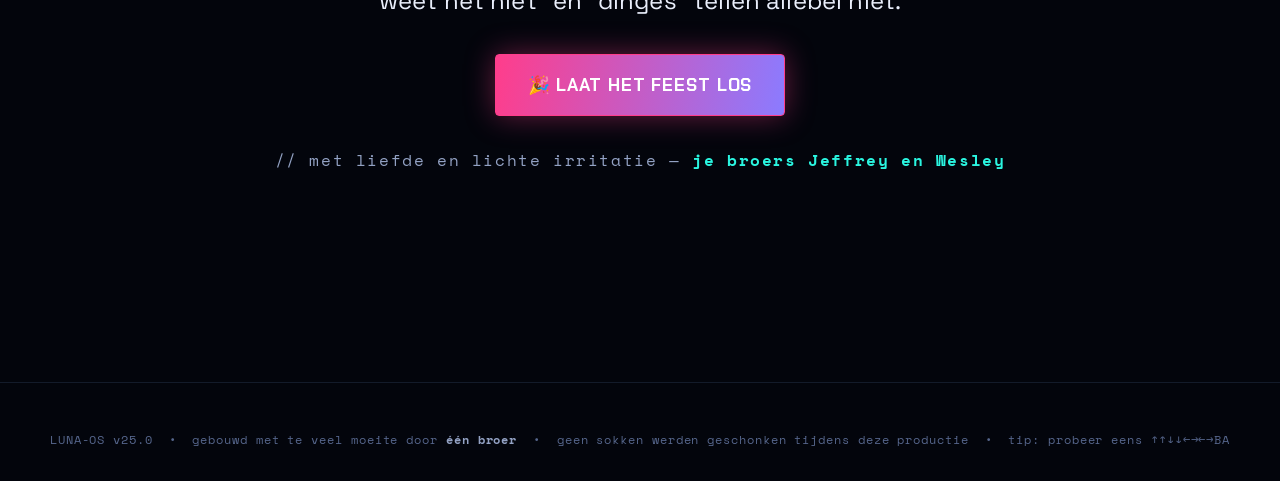
==== commit 4512870b: "broer toegevoegd" ====
--- a/index.html
+++ b/index.html
@@ -309,7 +309,7 @@
 
         <button class="party-btn" id="partyBtn" data-hover>🎉 Laat het feest los</button>
 
-        <p class="outro__sign" data-reveal>// met liefde en lichte irritatie — <b>je broer Jeffrey</b></p>
+        <p class="outro__sign" data-reveal>// met liefde en lichte irritatie — <b>je broers Jeffrey en Wesley</b></p>
       </div>
     </section>
 
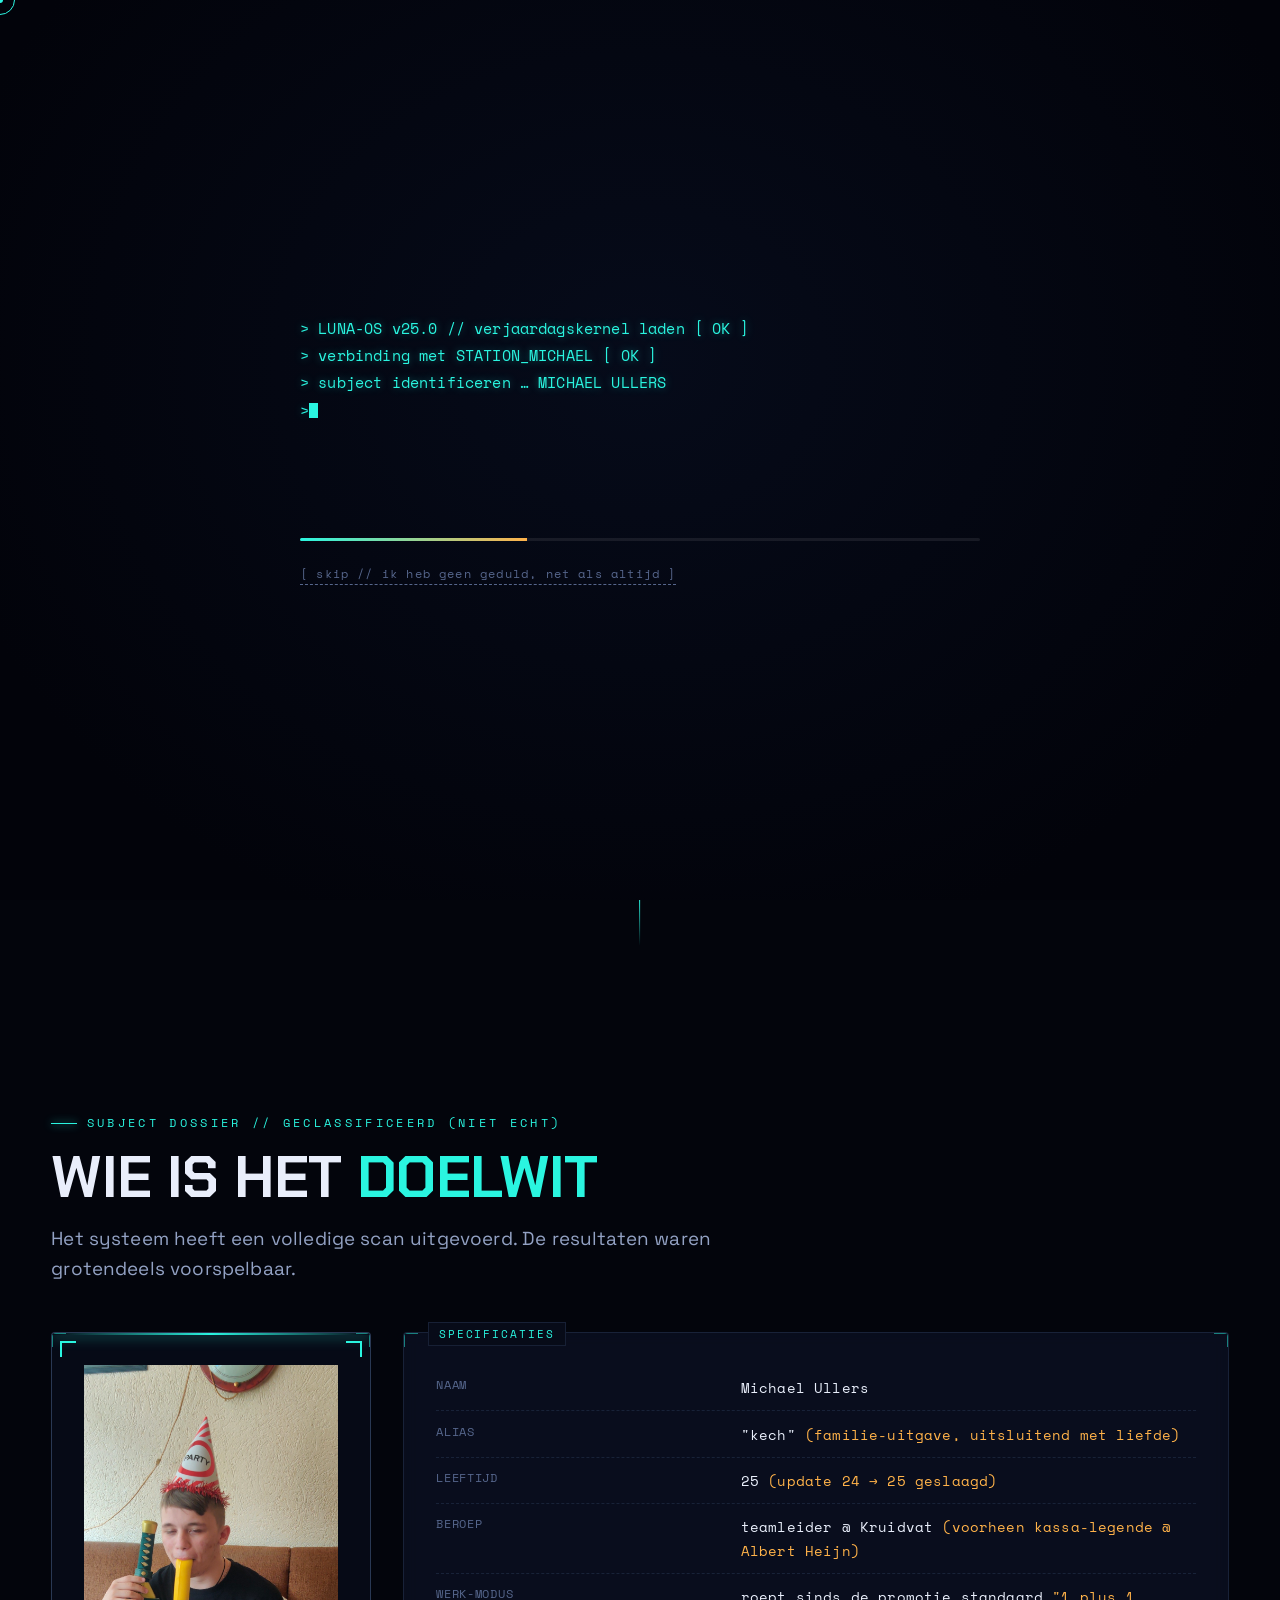
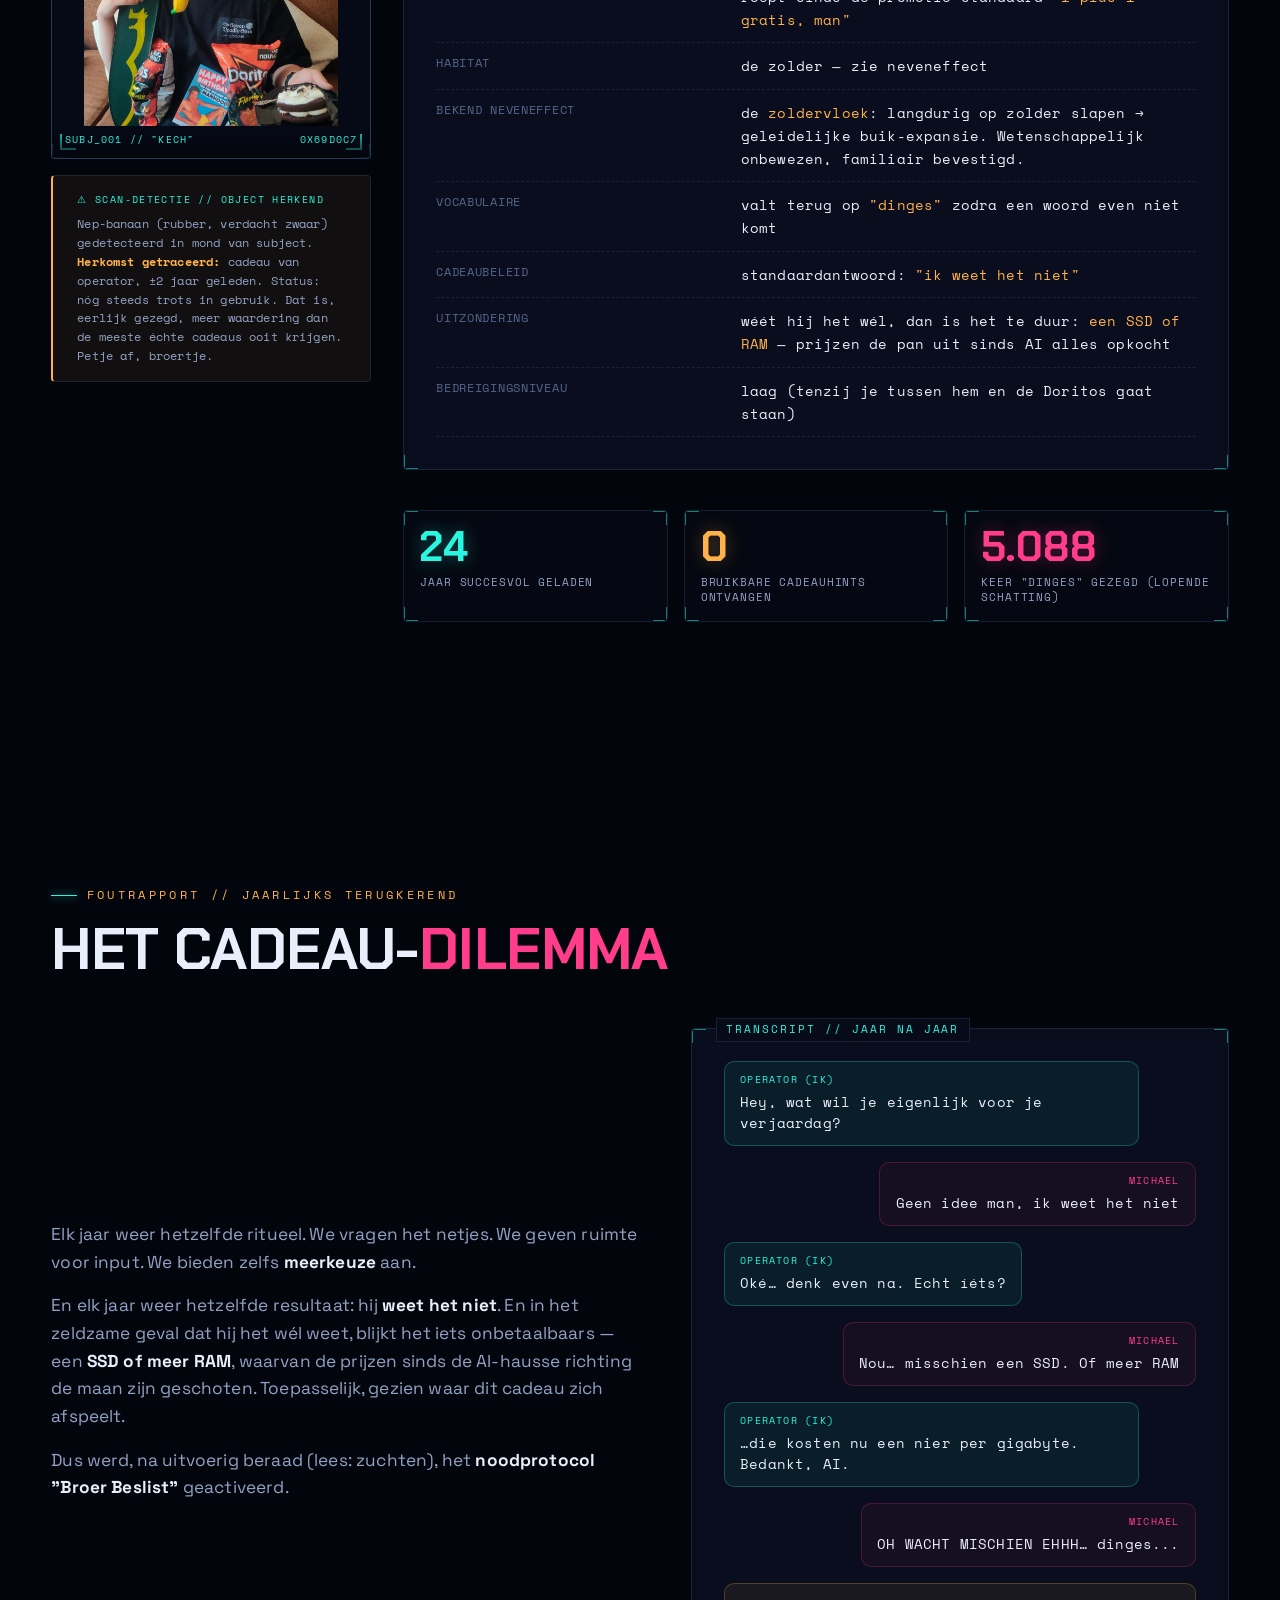
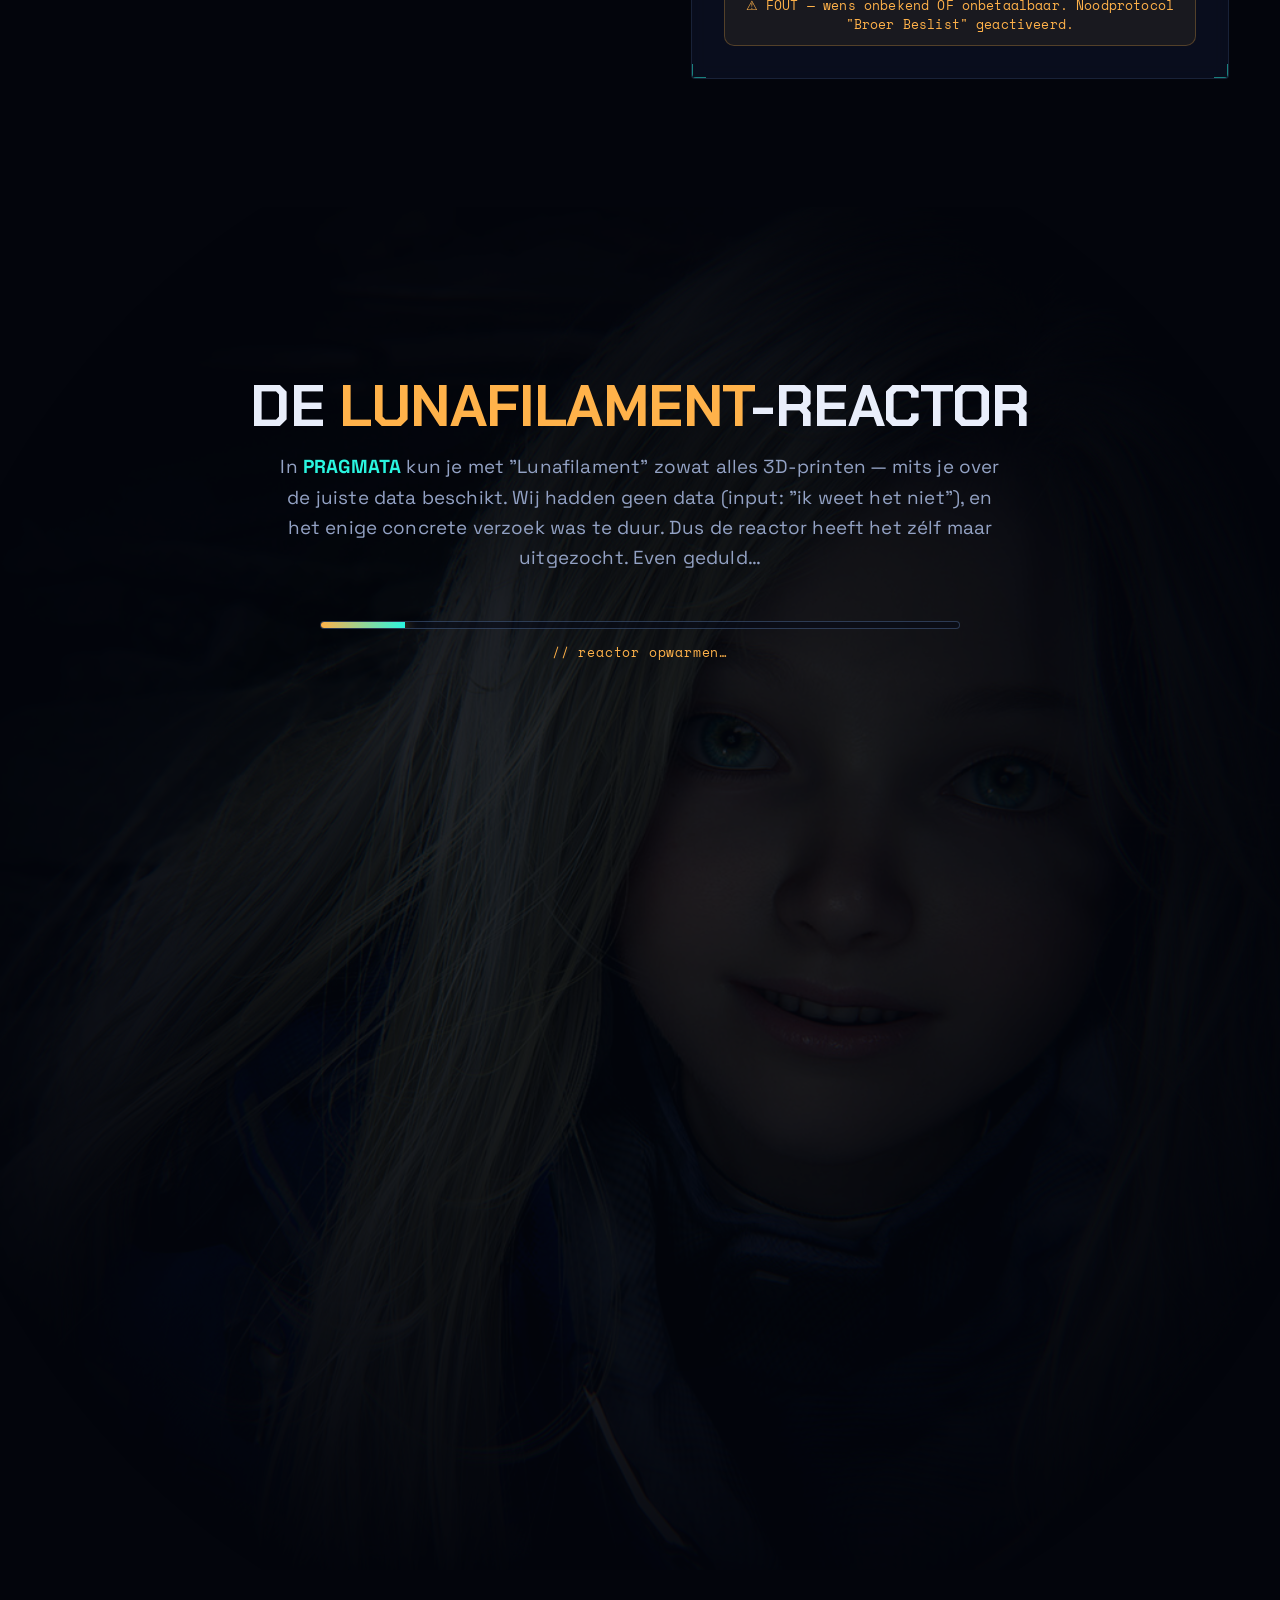
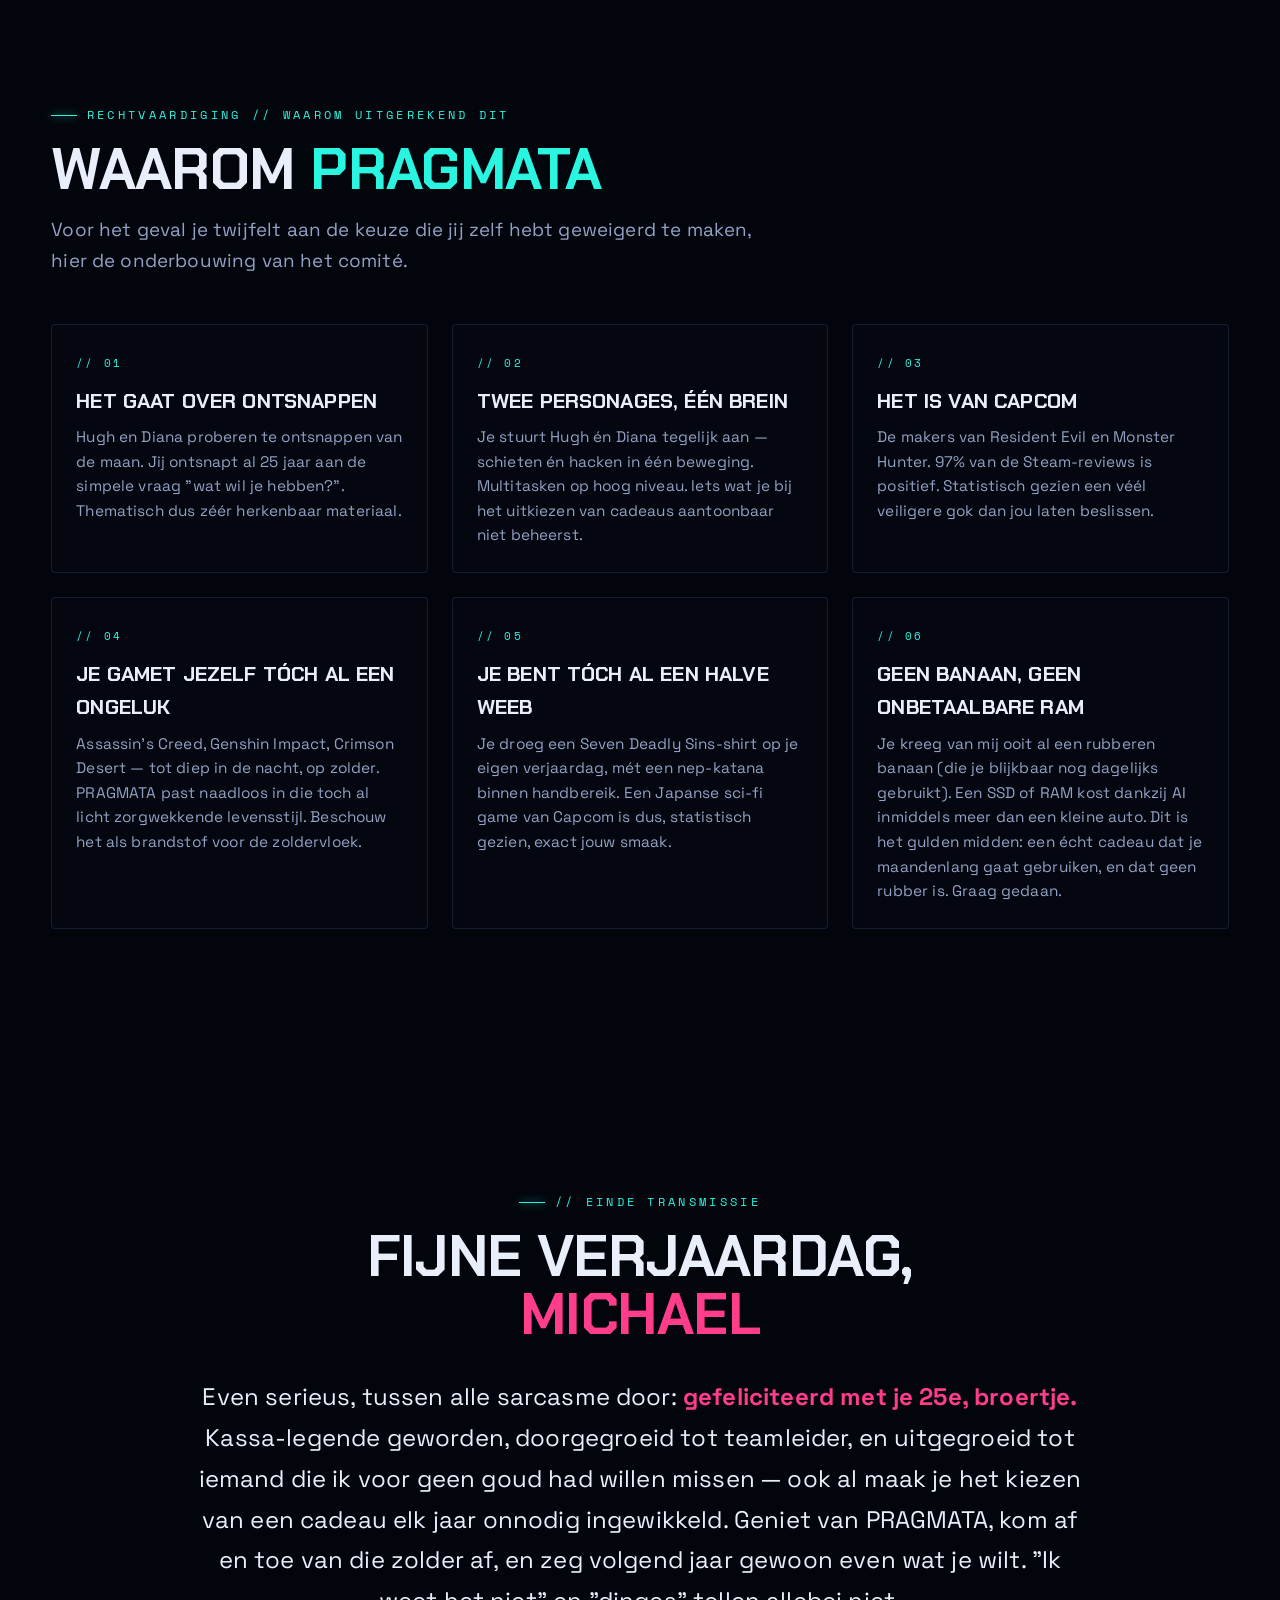
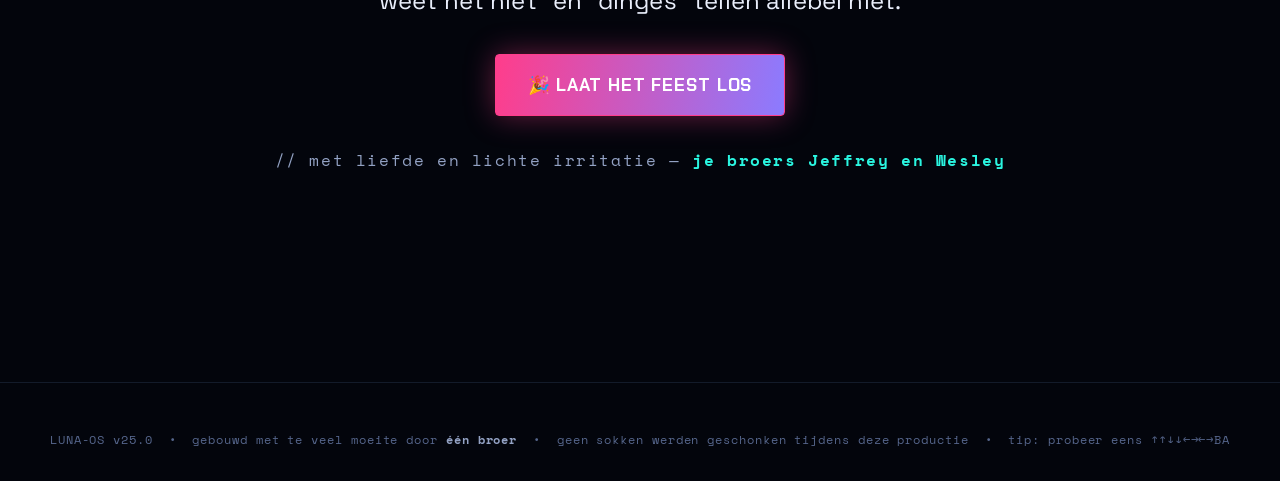
==== commit 7bddfa66: "Added a mobile experience" ====
--- a/index.html
+++ b/index.html
@@ -52,6 +52,7 @@
     <span>STATION_MICHAEL</span>
     <span class="hud__clock" id="clock">--:--:--</span>
     <span class="hud__status"><i class="dot"></i> verjaardagsprotocol actief</span>
+    <button class="hud__remote" id="pairBtn" data-hover>⇆ telefoon koppelen</button>
   </header>
 
   <!-- scroll progress -->
@@ -321,6 +322,21 @@
     <span id="konamiHint">tip: probeer eens ↑↑↓↓←→←→BA</span>
   </footer>
 
+  <!-- ============ REMOTE PAIRING (tweede scherm) ============ -->
+  <div class="pair" id="pairModal" hidden>
+    <div class="pair__panel panel">
+      <button class="pair__close" id="pairClose" data-hover aria-label="sluiten">✕</button>
+      <span class="panel__tag">remote koppelen</span>
+      <h3 class="pair__title">Bedien dit scherm<br />met je telefoon</h3>
+      <p class="pair__hint">Scan met je telefooncamera, of open de link:</p>
+      <div class="pair__qr"><div id="pairQr"></div></div>
+      <a class="pair__url" id="pairUrl" href="#" target="_blank" rel="noopener">…</a>
+      <div class="pair__code">room-code: <b id="pairCode">····</b></div>
+      <p class="pair__warn" id="pairWarn" hidden>⚠ Op <b>localhost</b> of een lokaal bestand kan je telefoon dit niet openen. Zet de site online (GitHub&nbsp;Pages) of serveer 'm op je netwerk-IP.</p>
+      <div class="pair__status" id="pairStatus">● remote-server starten…</div>
+    </div>
+  </div>
+
   <canvas id="confetti"></canvas>
 
   <script src="js/script.js"></script>
--- a/css/style.css
+++ b/css/style.css
@@ -95,6 +95,11 @@
   background: none;
   border: none;
   cursor: none;
+}
+:focus-visible {
+  outline: 2px solid var(--cyan);
+  outline-offset: 3px;
+  border-radius: 2px;
 }
 ::selection {
   background: var(--magenta);
@@ -1386,3 +1391,188 @@
     display: none;
   }
 }
+
+/* ---------- 19. Remote pairing (tweede-scherm) ---------- */
+.hud__remote {
+  display: inline-flex;
+  align-items: center;
+  gap: 0.4rem;
+  margin-left: 0.9rem;
+  padding: 0.28rem 0.7rem;
+  border: 1px solid var(--line-bright);
+  border-radius: 999px;
+  font-family: var(--font-mono);
+  font-size: 0.62rem;
+  letter-spacing: 0.12em;
+  text-transform: uppercase;
+  color: var(--cyan);
+  transition:
+    border-color 0.2s,
+    background 0.2s,
+    color 0.2s;
+}
+.hud__remote:hover {
+  border-color: var(--cyan);
+  background: var(--cyan-soft);
+}
+.hud__remote.is-live {
+  color: var(--amber);
+  border-color: var(--amber);
+}
+
+.pair {
+  position: fixed;
+  inset: 0;
+  z-index: 9000;
+  display: grid;
+  place-items: center;
+  padding: var(--s-3);
+  background: rgba(3, 5, 12, 0.82);
+  backdrop-filter: blur(6px);
+}
+.pair[hidden] {
+  display: none;
+}
+.pair__panel {
+  width: min(420px, 100%);
+  text-align: center;
+  position: relative;
+}
+.pair__close {
+  position: absolute;
+  top: 0.5rem;
+  right: 0.8rem;
+  font-family: var(--font-mono);
+  font-size: 1.1rem;
+  color: var(--ink-dim);
+  transition: color 0.2s;
+}
+.pair__close:hover {
+  color: var(--magenta);
+}
+.pair__title {
+  font-family: var(--font-display);
+  font-size: 1.25rem;
+  text-transform: uppercase;
+  margin: var(--s-2) 0 0.4rem;
+}
+.pair__hint {
+  color: var(--ink-dim);
+  font-size: 0.9rem;
+}
+.pair__qr {
+  width: 210px;
+  height: 210px;
+  margin: var(--s-3) auto var(--s-2);
+  background: #fff;
+  border-radius: var(--radius);
+  padding: 10px;
+  display: grid;
+  place-items: center;
+}
+.pair__qr canvas,
+.pair__qr img {
+  width: 190px !important;
+  height: 190px !important;
+  display: block;
+  image-rendering: pixelated;
+}
+.pair__url {
+  display: block;
+  font-family: var(--font-mono);
+  font-size: 0.76rem;
+  color: var(--cyan);
+  word-break: break-all;
+  margin-top: 0.4rem;
+}
+.pair__code {
+  margin-top: var(--s-2);
+  font-family: var(--font-mono);
+  letter-spacing: 0.1em;
+  color: var(--ink-dim);
+}
+.pair__code b {
+  color: var(--amber);
+  font-size: 1.3rem;
+  letter-spacing: 0.3em;
+}
+.pair__status {
+  margin-top: var(--s-2);
+  font-family: var(--font-mono);
+  font-size: 0.78rem;
+  color: var(--ink-faint);
+}
+.pair__status.ok {
+  color: var(--cyan);
+}
+.pair__status.err {
+  color: var(--magenta);
+}
+.pair__warn {
+  margin-top: var(--s-2);
+  font-family: var(--font-mono);
+  font-size: 0.72rem;
+  line-height: 1.45;
+  color: var(--amber);
+  border: 1px solid rgba(255, 178, 74, 0.4);
+  border-radius: var(--radius);
+  padding: 0.55rem 0.7rem;
+  text-align: left;
+}
+.pair__warn[hidden] {
+  display: none;
+}
+.pair__warn b {
+  color: var(--ink);
+}
+
+/* ---------- 20. Trigger-effecten (flits + screen shake) ---------- */
+.fx-flash {
+  position: fixed;
+  inset: 0;
+  z-index: 6500;
+  pointer-events: none;
+  opacity: 0;
+  background: radial-gradient(
+    circle at 50% 45%,
+    rgba(42, 245, 224, 0.55),
+    rgba(255, 61, 139, 0.25) 45%,
+    transparent 70%
+  );
+}
+.fx-flash.go {
+  animation: fxFlash 0.55s var(--ease-out);
+}
+@keyframes fxFlash {
+  0% {
+    opacity: 0;
+  }
+  18% {
+    opacity: 1;
+  }
+  100% {
+    opacity: 0;
+  }
+}
+body.fx-shake {
+  animation: fxShake 0.6s linear;
+}
+@keyframes fxShake {
+  10%,
+  90% {
+    transform: translate(-2px, 1px);
+  }
+  20%,
+  80% {
+    transform: translate(3px, -2px);
+  }
+  30%,
+  50%,
+  70% {
+    transform: translate(-5px, 2px);
+  }
+  40%,
+  60% {
+    transform: translate(5px, -1px);
+  }
+}
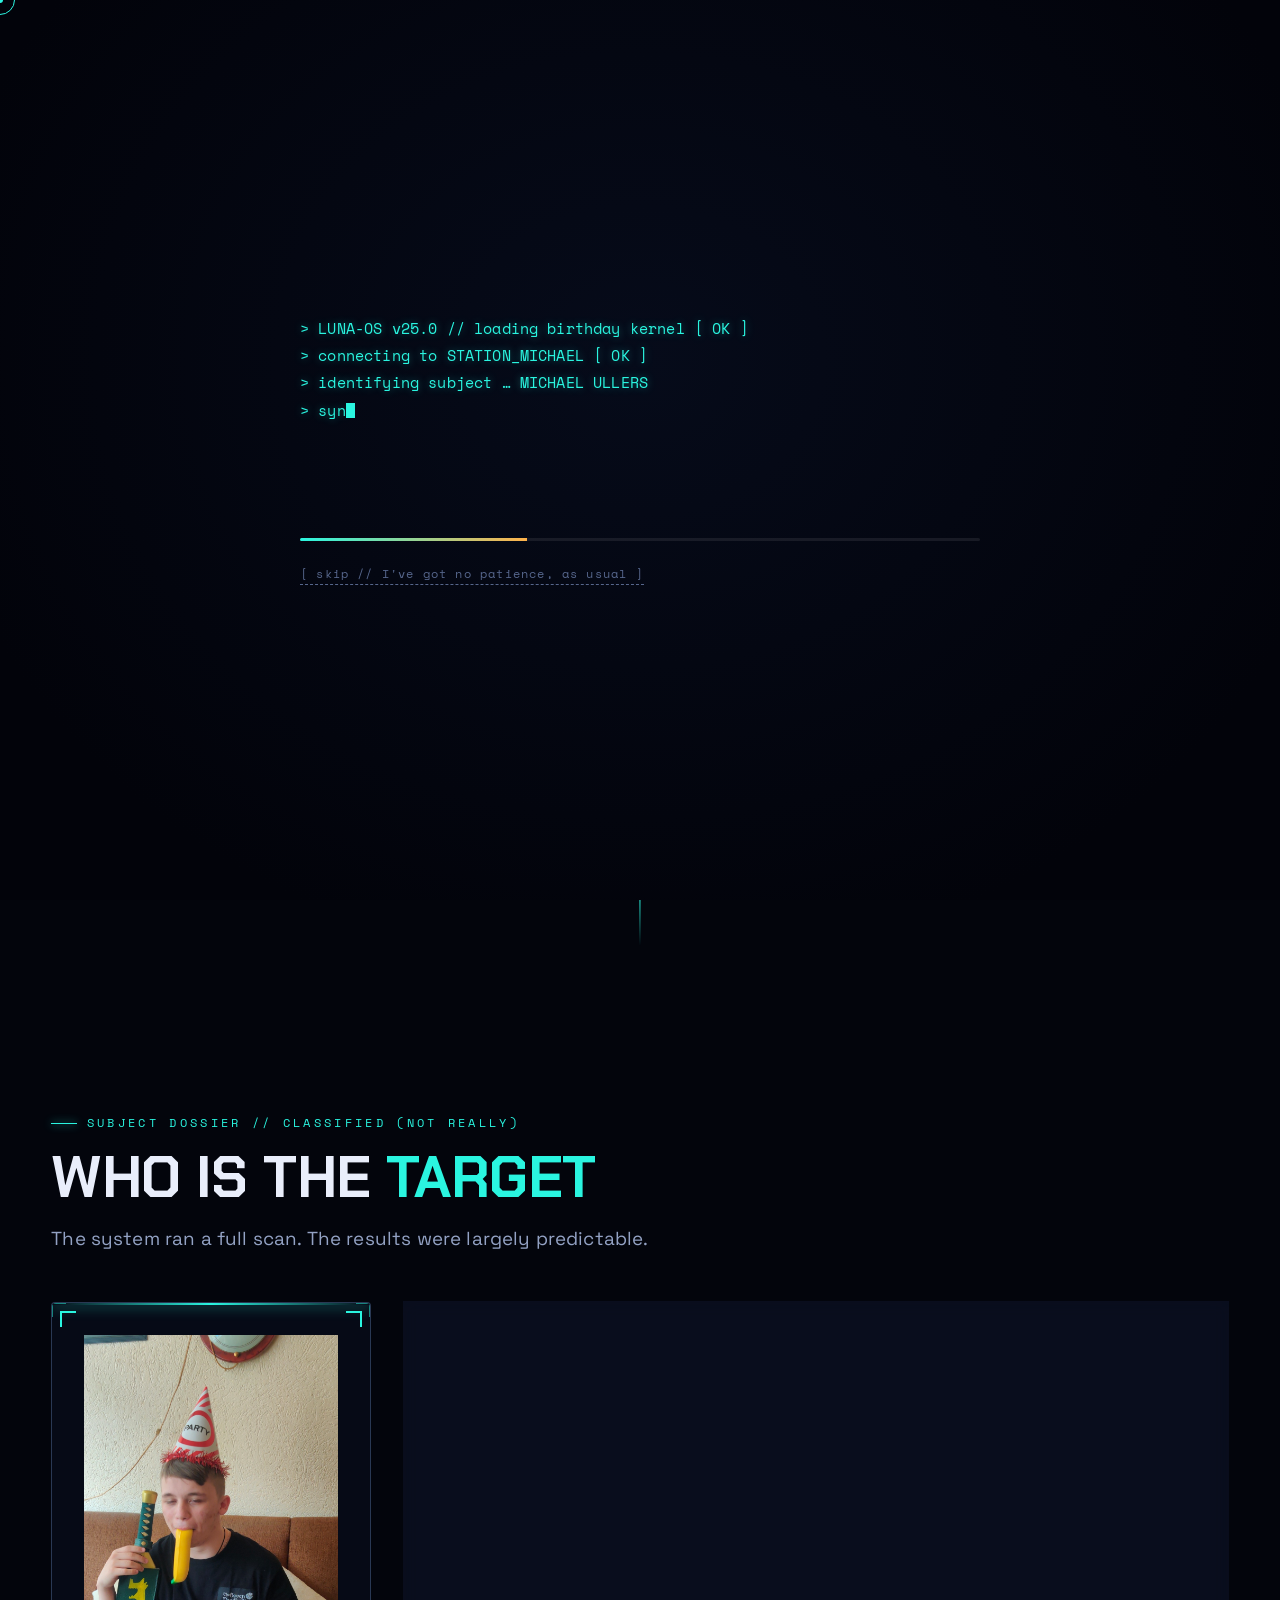
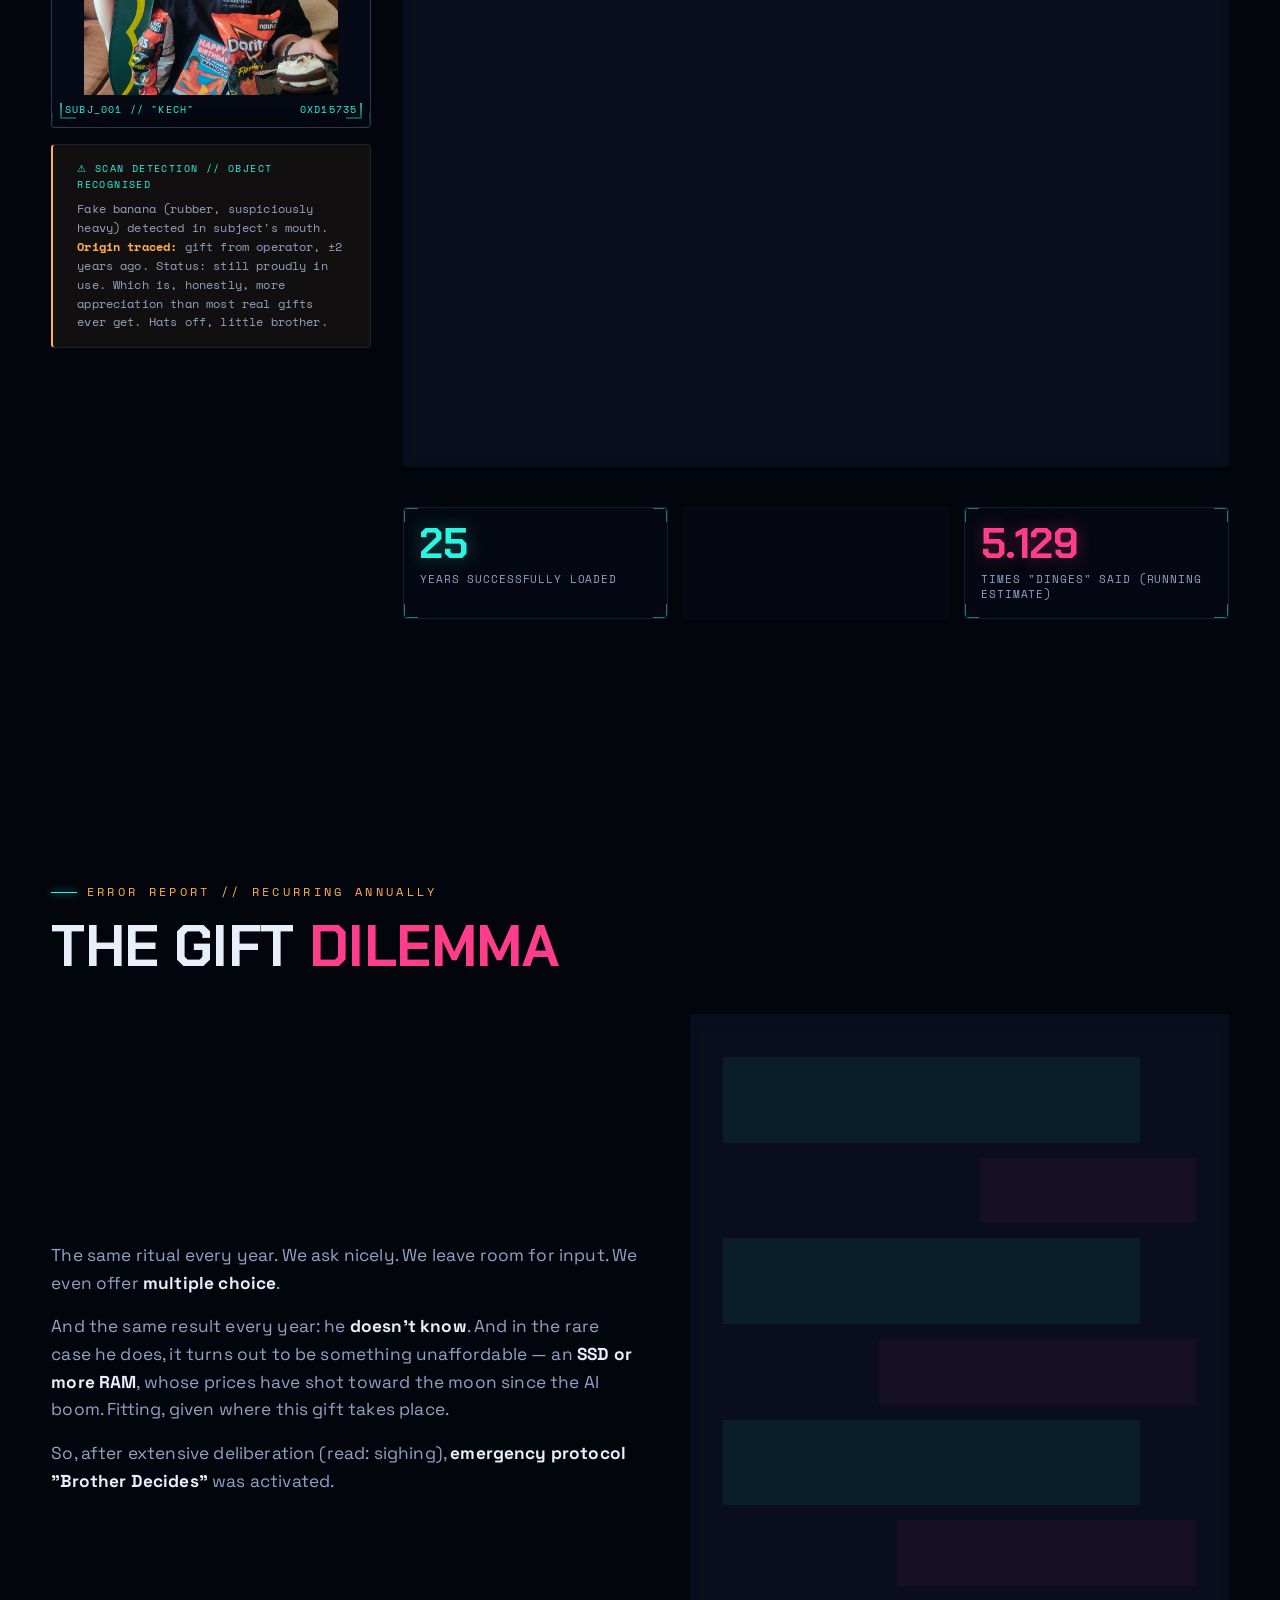
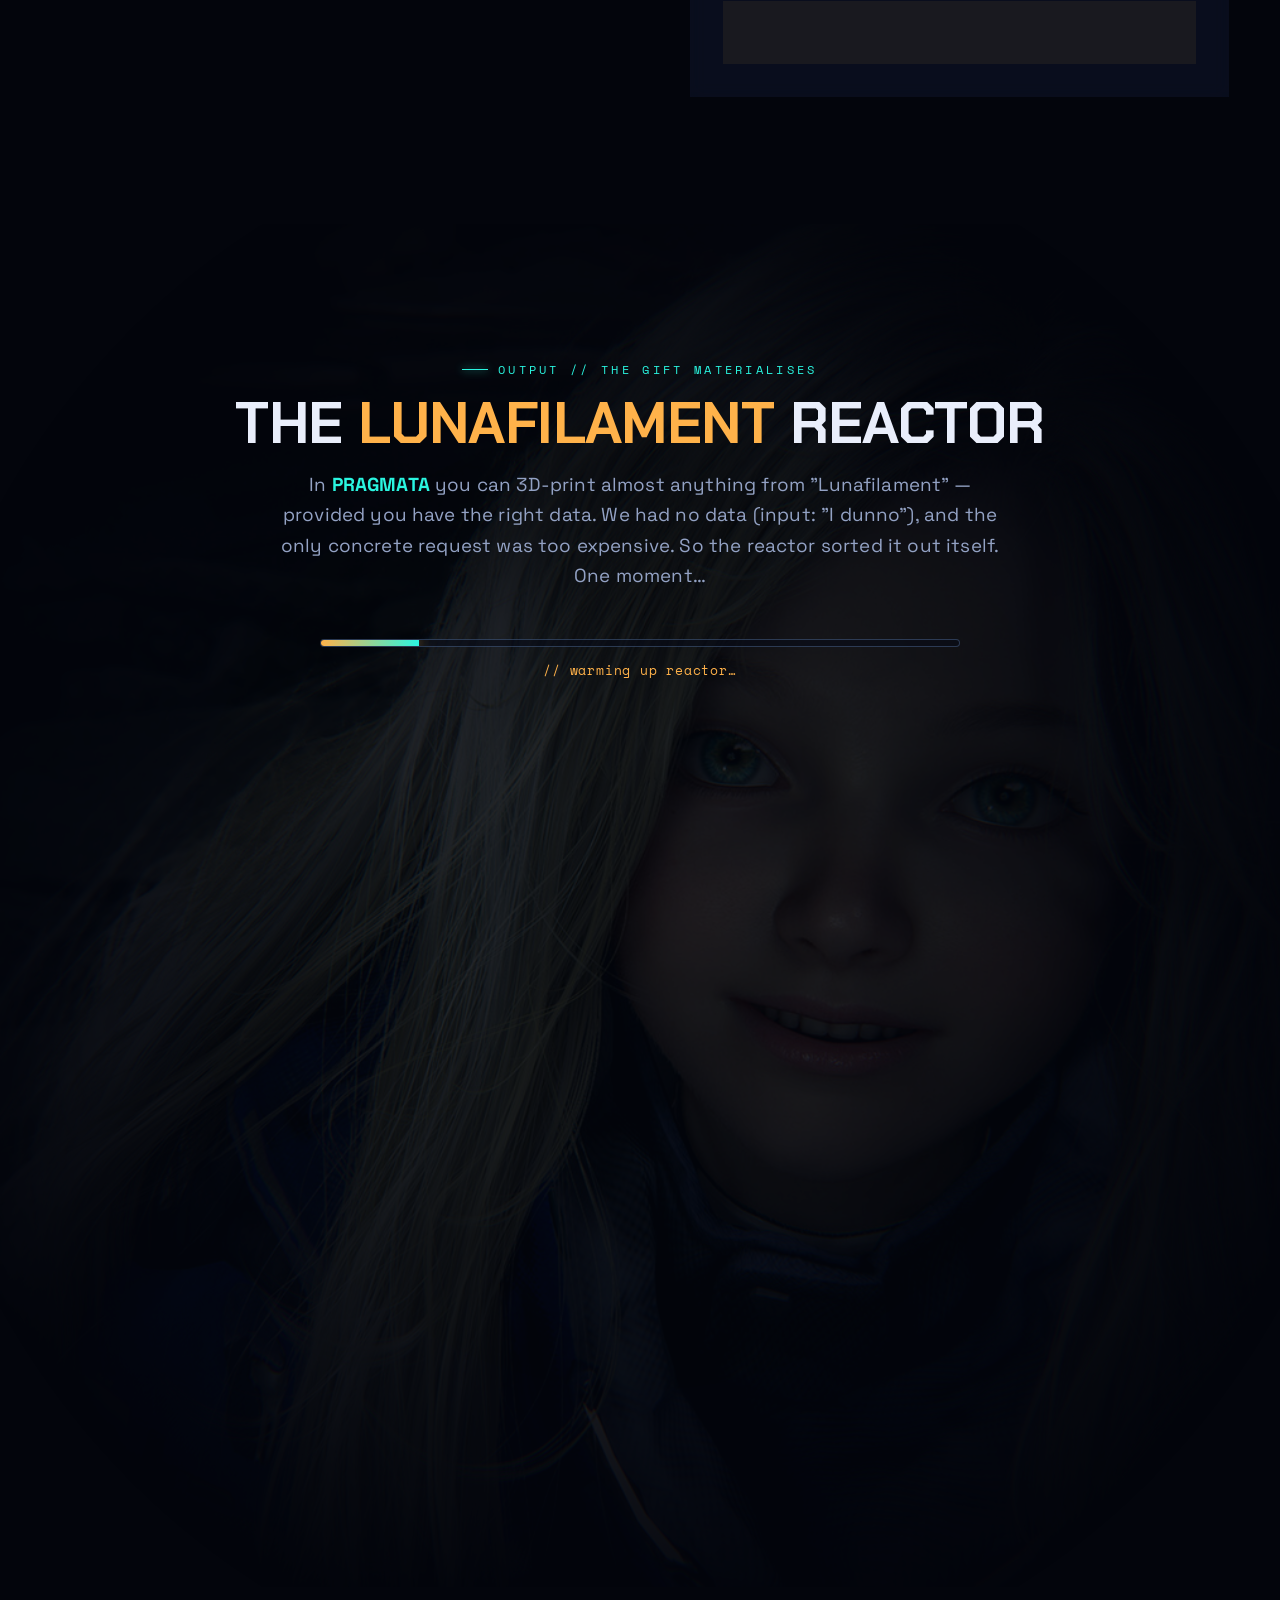
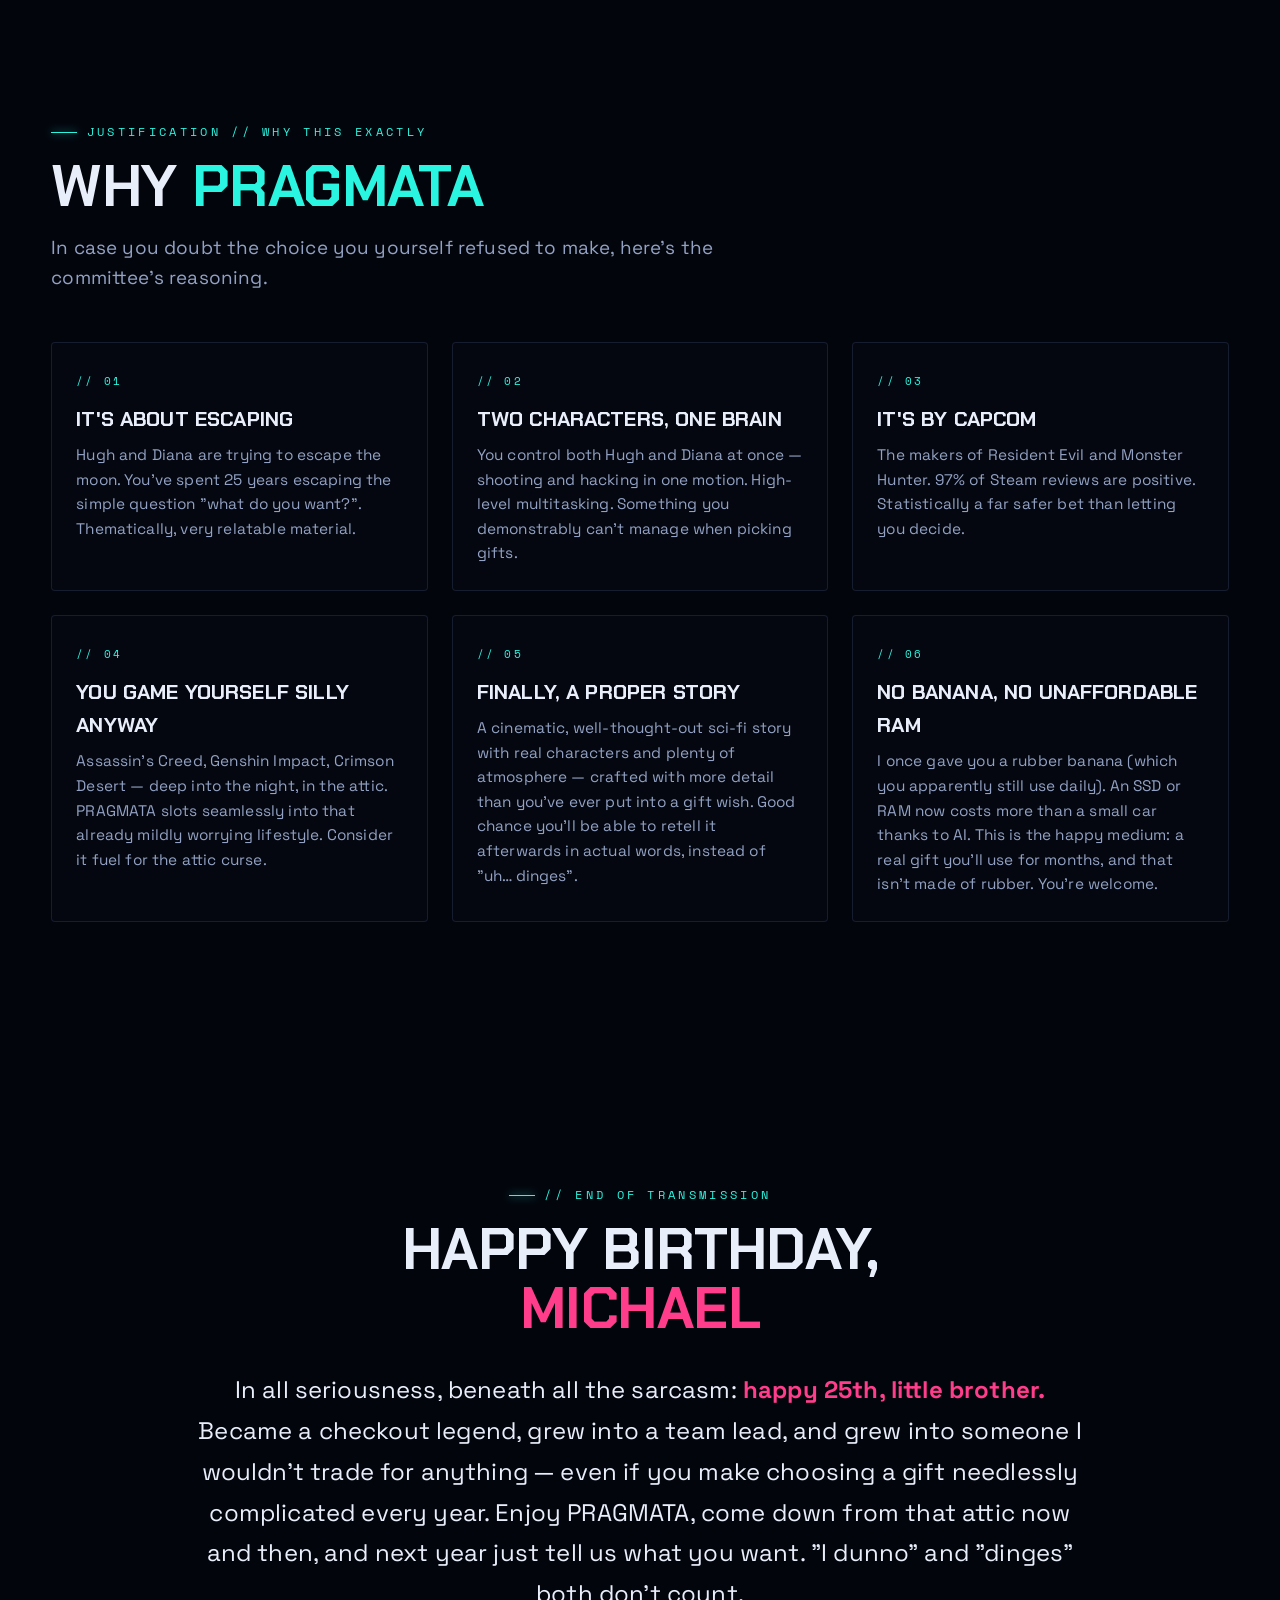
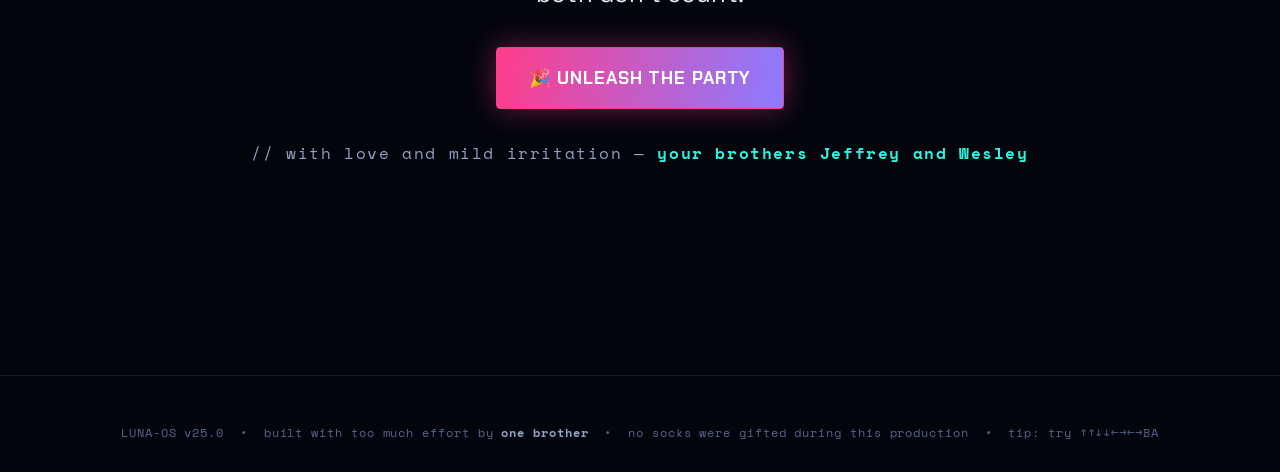
==== commit 6c95970d: "made it english" ====
--- a/index.html
+++ b/index.html
@@ -41,7 +41,7 @@
     <div class="boot__inner">
       <pre class="boot__log" id="bootLog"></pre>
       <div class="boot__bar"><span id="bootBarFill"></span></div>
-      <button class="boot__skip" id="bootSkip" data-hover>[ skip // ik heb geen geduld, net als altijd ]</button>
+      <button class="boot__skip" id="bootSkip" data-hover data-i18n="boot.skip">[ skip // ik heb geen geduld, net als altijd ]</button>
     </div>
   </div>
 
@@ -51,8 +51,12 @@
     <span class="hud__sep">//</span>
     <span>STATION_MICHAEL</span>
     <span class="hud__clock" id="clock">--:--:--</span>
-    <span class="hud__status"><i class="dot"></i> verjaardagsprotocol actief</span>
-    <button class="hud__remote" id="pairBtn" data-hover>⇆ telefoon koppelen</button>
+    <span class="hud__status"><i class="dot"></i> <span data-i18n="hud.status">verjaardagsprotocol actief</span></span>
+    <button class="hud__remote" id="pairBtn" data-hover data-i18n="hud.pair">⇆ telefoon koppelen</button>
+    <div class="hud__lang">
+      <button data-lang-btn="nl" data-hover>NL</button>
+      <button data-lang-btn="en" data-hover>EN</button>
+    </div>
   </header>
 
   <!-- scroll progress -->
@@ -63,38 +67,38 @@
     <!-- ============ 1. HERO ============ -->
     <section class="hero section" id="hero">
       <div class="wrap">
-        <span class="eyebrow hero__eyebrow" data-reveal>LUNA-OS // verjaardagsprotocol 25.0</span>
+        <span class="eyebrow hero__eyebrow" data-reveal data-i18n="hero.eyebrow">LUNA-OS // verjaardagsprotocol 25.0</span>
         <h1 class="hero__title">
-          <span class="line"><span class="word" style="animation-delay:.1s">GEFELICITEERD</span></span>
+          <span class="line"><span class="word" style="animation-delay:.1s" data-i18n="hero.title1">GEFELICITEERD</span></span>
           <span class="line"><span class="word hero__name glitch" data-text="MICHAEL" style="animation-delay:.28s">MICHAEL</span></span>
         </h1>
 
         <div class="hero__age">
           <span class="hero__age-num" id="ageNum" data-count="25" data-suffix="">0</span>
           <span class="hero__age-meta">
-            <span>jaar oud</span>
-            <strong>STATUS: JARIG</strong>
-            <span>officieel sinds 3 juni</span>
-            <span>gevierd: vandaag (beter laat dan&nbsp;nooit)</span>
+            <span data-i18n="hero.age.unit">jaar oud</span>
+            <strong data-i18n="hero.age.status">STATUS: JARIG</strong>
+            <span data-i18n="hero.age.since">officieel sinds 3 juni</span>
+            <span data-i18n="hero.age.celebrated">gevierd: vandaag (beter laat dan&nbsp;nooit)</span>
           </span>
         </div>
 
-        <p class="hero__sub" data-reveal style="--reveal-delay:.5s">
+        <p class="hero__sub" data-reveal style="--reveal-delay:.5s" data-i18n="hero.sub">
           Een kwart eeuw oud, vers gepromoveerd tot teamleider bij de Kruidvat, en op de vraag
           wat je wilt hebben nog steeds maar één antwoord: <b>"geen idee, ik weet het niet"</b>.
           (En wéét je het een keer wél, dan is het iets onbetaalbaars.) Scroll maar; je gamet
           straks toch weer tot 3 uur 's nachts op zolder.
         </p>
       </div>
-      <div class="scroll-cue">scroll om te ontcijferen<span class="bar"></span></div>
+      <div class="scroll-cue"><span data-i18n="hero.cue">scroll om te ontcijferen</span><span class="bar"></span></div>
     </section>
 
     <!-- ============ 2. DOSSIER ============ -->
     <section class="section" id="dossier">
       <div class="wrap">
-        <span class="eyebrow" data-reveal>Subject dossier // geclassificeerd (niet echt)</span>
-        <h2 class="section-title" data-reveal>WIE IS HET <span class="accent-c">DOELWIT</span></h2>
-        <p class="section-lead" data-reveal>
+        <span class="eyebrow" data-reveal data-i18n="dossier.eyebrow">Subject dossier // geclassificeerd (niet echt)</span>
+        <h2 class="section-title" data-reveal data-i18n="dossier.title">WIE IS HET <span class="accent-c">DOELWIT</span></h2>
+        <p class="section-lead" data-reveal data-i18n="dossier.lead">
           Het systeem heeft een volledige scan uitgevoerd. De resultaten waren
           grotendeels voorspelbaar.
         </p>
@@ -106,7 +110,7 @@
               <img id="subjectPhoto" src="assets/michael.png" alt="Subject: Michael" />
               <div class="scan__placeholder" id="scanPlaceholder">
                 <div class="silhouette"></div>
-                <div>// geen beeld geladen<br />subject weigert te poseren<br />(of zegt "doe maar dinges")</div>
+                <div data-i18n="dossier.scan.placeholder">// geen beeld geladen<br />subject weigert te poseren<br />(of zegt "doe maar dinges")</div>
               </div>
               <div class="scan__line"></div>
               <span class="scan__corner tl"></span><span class="scan__corner tr"></span>
@@ -115,7 +119,7 @@
             </div>
 
             <!-- banaan-callback (gekoppeld aan de foto) -->
-            <div class="scan-note">
+            <div class="scan-note" data-i18n="dossier.scan.note">
               <span class="tag">⚠ scan-detectie // object herkend</span>
               Nep-banaan (rubber, verdacht zwaar) gedetecteerd in mond van subject.
               <b>Herkomst getraceerd:</b> cadeau van operator, ±2 jaar geleden.
@@ -128,32 +132,32 @@
             <div class="panel" data-reveal style="--reveal-delay:.1s">
               <span class="panel__tag">specificaties</span>
               <dl class="spec-list">
-                <div class="row"><dt>Naam</dt><dd>Michael Ullers</dd></div>
-                <div class="row"><dt>Alias</dt><dd>"kech" <span class="hl">(familie-uitgave, uitsluitend met liefde)</span></dd></div>
-                <div class="row"><dt>Leeftijd</dt><dd>25 <span class="hl">(update 24 → 25 geslaagd)</span></dd></div>
-                <div class="row"><dt>Beroep</dt><dd>teamleider @ Kruidvat <span class="hl">(voorheen kassa-legende @ Albert Heijn)</span></dd></div>
-                <div class="row"><dt>Werk-modus</dt><dd>roept sinds de promotie standaard <span class="hl">"1 plus 1 gratis, man"</span></dd></div>
-                <div class="row"><dt>Habitat</dt><dd>de zolder — zie neveneffect</dd></div>
-                <div class="row"><dt>Bekend neveneffect</dt><dd>de <span class="hl">zoldervloek</span>: langdurig op zolder slapen → geleidelijke buik-expansie. Wetenschappelijk onbewezen, familiair bevestigd.</dd></div>
-                <div class="row"><dt>Vocabulaire</dt><dd>valt terug op <span class="hl">"dinges"</span> zodra een woord even niet komt</dd></div>
-                <div class="row"><dt>Cadeaubeleid</dt><dd>standaardantwoord: <span class="hl">"ik weet het niet"</span></dd></div>
-                <div class="row"><dt>Uitzondering</dt><dd>wéét hij het wél, dan is het te duur: <span class="hl">een SSD of RAM</span> — prijzen de pan uit sinds AI alles opkocht</dd></div>
-                <div class="row"><dt>Bedreigingsniveau</dt><dd>laag (tenzij je tussen hem en de Doritos gaat staan)</dd></div>
+                <div class="row"><dt data-i18n="spec.name.k">Naam</dt><dd data-i18n="spec.name.v">Michael Ullers</dd></div>
+                <div class="row"><dt data-i18n="spec.alias.k">Alias</dt><dd data-i18n="spec.alias.v">"kech" <span class="hl">(familie-uitgave, uitsluitend met liefde)</span></dd></div>
+                <div class="row"><dt data-i18n="spec.age.k">Leeftijd</dt><dd data-i18n="spec.age.v">25 <span class="hl">(update 24 → 25 geslaagd)</span></dd></div>
+                <div class="row"><dt data-i18n="spec.job.k">Beroep</dt><dd data-i18n="spec.job.v">teamleider @ Kruidvat <span class="hl">(voorheen kassa-legende @ Albert Heijn)</span></dd></div>
+                <div class="row"><dt data-i18n="spec.work.k">Werk-modus</dt><dd data-i18n="spec.work.v">roept sinds de promotie standaard <span class="hl">"1 plus 1 gratis, man"</span></dd></div>
+                <div class="row"><dt data-i18n="spec.habitat.k">Habitat</dt><dd data-i18n="spec.habitat.v">de zolder — zie neveneffect</dd></div>
+                <div class="row"><dt data-i18n="spec.side.k">Bekend neveneffect</dt><dd data-i18n="spec.side.v">de <span class="hl">zoldervloek</span>: langdurig op zolder slapen → geleidelijke buik-expansie. Wetenschappelijk onbewezen, familiair bevestigd.</dd></div>
+                <div class="row"><dt data-i18n="spec.vocab.k">Vocabulaire</dt><dd data-i18n="spec.vocab.v">valt terug op <span class="hl">"dinges"</span> zodra een woord even niet komt</dd></div>
+                <div class="row"><dt data-i18n="spec.gift.k">Cadeaubeleid</dt><dd data-i18n="spec.gift.v">standaardantwoord: <span class="hl">"ik weet het niet"</span></dd></div>
+                <div class="row"><dt data-i18n="spec.exc.k">Uitzondering</dt><dd data-i18n="spec.exc.v">wéét hij het wél, dan is het te duur: <span class="hl">een SSD of RAM</span> — prijzen de pan uit sinds AI alles opkocht</dd></div>
+                <div class="row"><dt data-i18n="spec.threat.k">Bedreigingsniveau</dt><dd data-i18n="spec.threat.v">laag (tenzij je tussen hem en de Doritos gaat staan)</dd></div>
               </dl>
             </div>
 
             <div class="stat-grid">
               <div class="stat panel" data-reveal>
                 <div class="stat__num" data-count="25">0</div>
-                <div class="stat__label">jaar succesvol geladen</div>
+                <div class="stat__label" data-i18n="stat.years">jaar succesvol geladen</div>
               </div>
               <div class="stat panel" data-reveal style="--reveal-delay:.08s">
                 <div class="stat__num amber" data-count="0">0</div>
-                <div class="stat__label">bruikbare cadeauhints ontvangen</div>
+                <div class="stat__label" data-i18n="stat.hints">bruikbare cadeauhints ontvangen</div>
               </div>
               <div class="stat panel" data-reveal style="--reveal-delay:.16s">
                 <div class="stat__num magenta" data-count="5247">0</div>
-                <div class="stat__label">keer "dinges" gezegd (lopende schatting)</div>
+                <div class="stat__label" data-i18n="stat.dinges">keer "dinges" gezegd (lopende schatting)</div>
               </div>
             </div>
           </div>
@@ -164,36 +168,36 @@
     <!-- ============ 3. DILEMMA ============ -->
     <section class="section" id="dilemma">
       <div class="wrap">
-        <span class="eyebrow accent-a" data-reveal>Foutrapport // jaarlijks terugkerend</span>
-        <h2 class="section-title" data-reveal>HET CADEAU-<span class="accent-m">DILEMMA</span></h2>
+        <span class="eyebrow accent-a" data-reveal data-i18n="dilemma.eyebrow">Foutrapport // jaarlijks terugkerend</span>
+        <h2 class="section-title" data-reveal data-i18n="dilemma.title">HET CADEAU-<span class="accent-m">DILEMMA</span></h2>
 
         <div class="dilemma-grid">
           <div class="dilemma-copy" data-reveal>
-            <p>
+            <p data-i18n="dilemma.p1">
               Elk jaar weer hetzelfde ritueel. We vragen het netjes. We geven ruimte voor
               input. We bieden zelfs <b>meerkeuze</b> aan.
             </p>
-            <p>
+            <p data-i18n="dilemma.p2">
               En elk jaar weer hetzelfde resultaat: hij <b class="accent-m">weet het niet</b>.
               En in het zeldzame geval dat hij het wél weet, blijkt het iets onbetaalbaars —
               een <b class="accent-c">SSD of meer RAM</b>, waarvan de prijzen sinds de AI-hausse
               richting de maan zijn geschoten. Toepasselijk, gezien waar dit cadeau zich afspeelt.
             </p>
-            <p>
+            <p data-i18n="dilemma.p3">
               Dus werd, na uitvoerig beraad (lees: zuchten), het
               <b class="accent-c">noodprotocol "Broer Beslist"</b> geactiveerd.
             </p>
           </div>
 
           <div class="chatlog panel" data-reveal style="--reveal-delay:.12s">
-            <span class="panel__tag">transcript // jaar na jaar</span>
-            <div class="bubble me"><span class="who">operator (ik)</span>Hey, wat wil je eigenlijk voor je verjaardag?</div>
-            <div class="bubble him"><span class="who">michael</span>Geen idee man, ik weet het niet</div>
-            <div class="bubble me"><span class="who">operator (ik)</span>Oké… denk even na. Echt íéts?</div>
-            <div class="bubble him"><span class="who">michael</span>Nou… misschien een SSD. Of meer RAM</div>
-            <div class="bubble me"><span class="who">operator (ik)</span>…die kosten nu een nier per gigabyte. Bedankt, AI.</div>
-            <div class="bubble him"><span class="who">michael</span>OH WACHT MISCHIEN EHHH… dinges...</div>
-            <div class="bubble sys">⚠ FOUT — wens onbekend OF onbetaalbaar. Noodprotocol "Broer Beslist" geactiveerd.</div>
+            <span class="panel__tag" data-i18n="chat.tag">transcript // jaar na jaar</span>
+            <div class="bubble me"><span class="who" data-i18n="chat.who.me">operator (ik)</span><span data-i18n="chat.me1">Hey, wat wil je eigenlijk voor je verjaardag?</span></div>
+            <div class="bubble him"><span class="who" data-i18n="chat.who.him">michael</span><span data-i18n="chat.him1">Geen idee man, ik weet het niet</span></div>
+            <div class="bubble me"><span class="who" data-i18n="chat.who.me">operator (ik)</span><span data-i18n="chat.me2">Oké… denk even na. Echt íéts?</span></div>
+            <div class="bubble him"><span class="who" data-i18n="chat.who.him">michael</span><span data-i18n="chat.him2">Nou… misschien een SSD. Of meer RAM</span></div>
+            <div class="bubble me"><span class="who" data-i18n="chat.who.me">operator (ik)</span><span data-i18n="chat.me3">…die kosten nu een nier per gigabyte. Bedankt, AI.</span></div>
+            <div class="bubble him"><span class="who" data-i18n="chat.who.him">michael</span><span data-i18n="chat.him3">OH WACHT MISCHIEN EHHH… dinges...</span></div>
+            <div class="bubble sys" data-i18n="chat.sys">⚠ FOUT — wens onbekend OF onbetaalbaar. Noodprotocol "Broer Beslist" geactiveerd.</div>
           </div>
         </div>
       </div>
@@ -203,9 +207,9 @@
     <section class="section gift" id="gift">
       <div class="gift__bg"></div>
       <div class="wrap">
-        <span class="eyebrow" data-reveal>Output // het cadeau materialiseert</span>
-        <h2 class="section-title" data-reveal>DE <span class="accent-a">LUNAFILAMENT</span>-REACTOR</h2>
-        <p class="section-lead" data-reveal style="margin-inline:auto;">
+        <span class="eyebrow" data-reveal data-i18n="gift.eyebrow">Output // het cadeau materialiseert</span>
+        <h2 class="section-title" data-reveal data-i18n="gift.title">DE <span class="accent-a">LUNAFILAMENT</span>-REACTOR</h2>
+        <p class="section-lead" data-reveal style="margin-inline:auto;" data-i18n="gift.lead">
           In <b class="accent-c">PRAGMATA</b> kun je met "Lunafilament" zowat alles 3D-printen —
           mits je over de juiste data beschikt. Wij hadden geen data (input: "ik weet het niet"),
           en het enige concrete verzoek was te duur. Dus de reactor heeft het zélf maar
@@ -214,7 +218,7 @@
 
         <div class="reactor" id="reactor" data-reveal>
           <div class="reactor__bar"><span id="reactorFill"></span></div>
-          <div class="reactor__status" id="reactorStatus">// reactor in slaapstand…</div>
+          <div class="reactor__status" id="reactorStatus" data-i18n="reactor.idle">// reactor in slaapstand…</div>
         </div>
 
         <article class="gift-card" id="giftCard">
@@ -226,7 +230,7 @@
           <div class="gift-body">
             <h3 class="gift-name" id="giftName">—</h3>
             <p class="gift-tagline">"Wherever you go, I'll be there."</p>
-            <p class="gift-desc">
+            <p class="gift-desc" data-i18n="gift.desc">
               Een sci-fi actie-avontuur van <b>Capcom</b>. Spacefarer <b>Hugh</b> en de
               mysterieuze android <b>Diana</b> zitten vast op een verlaten maanstation dat is
               overgenomen door een vijandige AI. Jij bestuurt ze allebei tegelijk: Hugh schiet,
@@ -235,15 +239,15 @@
             </p>
             <div class="gift-meta">
               <span class="chip c">Capcom</span>
-              <span class="chip">Sci-fi actie</span>
-              <span class="chip">Maanstation</span>
-              <span class="chip a">97% positief</span>
-              <span class="chip a">release 17 apr 2026</span>
-            </div>
-            <a class="btn" id="steamBtn" href="https://store.steampowered.com/app/3357650/PRAGMATA/" target="_blank" rel="noopener" data-hover>
+              <span class="chip" data-i18n="chip.action">Sci-fi actie</span>
+              <span class="chip" data-i18n="chip.moon">Maanstation</span>
+              <span class="chip a" data-i18n="chip.positive">97% positief</span>
+              <span class="chip a" data-i18n="chip.release">release 17 apr 2026</span>
+            </div>
+            <a class="btn" id="steamBtn" href="https://store.steampowered.com/app/3357650/PRAGMATA/" target="_blank" rel="noopener" data-hover data-i18n="gift.steam">
               ▶ Bekijk je cadeau op Steam
             </a>
-            <p class="gift-fineprint">* Helaas geen 1 plus 1 gratis, man. Eén exemplaar per jarige.</p>
+            <p class="gift-fineprint" data-i18n="gift.fineprint">* Helaas geen 1 plus 1 gratis, man. Eén exemplaar per jarige.</p>
           </div>
         </article>
       </div>
@@ -252,9 +256,9 @@
     <!-- ============ 5. WAAROM ============ -->
     <section class="section" id="why">
       <div class="wrap">
-        <span class="eyebrow" data-reveal>Rechtvaardiging // waarom uitgerekend dit</span>
-        <h2 class="section-title" data-reveal>WAAROM <span class="accent-c">PRAGMATA</span></h2>
-        <p class="section-lead" data-reveal>
+        <span class="eyebrow" data-reveal data-i18n="why.eyebrow">Rechtvaardiging // waarom uitgerekend dit</span>
+        <h2 class="section-title" data-reveal data-i18n="why.title">WAAROM <span class="accent-c">PRAGMATA</span></h2>
+        <p class="section-lead" data-reveal data-i18n="why.lead">
           Voor het geval je twijfelt aan de keuze die jij zelf hebt geweigerd te maken,
           hier de onderbouwing van het comité.
         </p>
@@ -262,33 +266,33 @@
         <div class="why-grid">
           <div class="why-card" data-reveal>
             <span class="idx">// 01</span>
-            <h3>Het gaat over ontsnappen</h3>
-            <p>Hugh en Diana proberen te ontsnappen van de maan. Jij ontsnapt al 25 jaar aan de simpele vraag "wat wil je hebben?". Thematisch dus zéér herkenbaar materiaal.</p>
+            <h3 data-i18n="why.1.h">Het gaat over ontsnappen</h3>
+            <p data-i18n="why.1.p">Hugh en Diana proberen te ontsnappen van de maan. Jij ontsnapt al 25 jaar aan de simpele vraag "wat wil je hebben?". Thematisch dus zéér herkenbaar materiaal.</p>
           </div>
           <div class="why-card" data-reveal style="--reveal-delay:.08s">
             <span class="idx">// 02</span>
-            <h3>Twee personages, één brein</h3>
-            <p>Je stuurt Hugh én Diana tegelijk aan — schieten én hacken in één beweging. Multitasken op hoog niveau. Iets wat je bij het uitkiezen van cadeaus aantoonbaar niet beheerst.</p>
+            <h3 data-i18n="why.2.h">Twee personages, één brein</h3>
+            <p data-i18n="why.2.p">Je stuurt Hugh én Diana tegelijk aan — schieten én hacken in één beweging. Multitasken op hoog niveau. Iets wat je bij het uitkiezen van cadeaus aantoonbaar niet beheerst.</p>
           </div>
           <div class="why-card" data-reveal style="--reveal-delay:.16s">
             <span class="idx">// 03</span>
-            <h3>Het is van Capcom</h3>
-            <p>De makers van Resident Evil en Monster Hunter. 97% van de Steam-reviews is positief. Statistisch gezien een véél veiligere gok dan jou laten beslissen.</p>
+            <h3 data-i18n="why.3.h">Het is van Capcom</h3>
+            <p data-i18n="why.3.p">De makers van Resident Evil en Monster Hunter. 97% van de Steam-reviews is positief. Statistisch gezien een véél veiligere gok dan jou laten beslissen.</p>
           </div>
           <div class="why-card" data-reveal>
             <span class="idx">// 04</span>
-            <h3>Je gamet jezelf tóch al een ongeluk</h3>
-            <p>Assassin's Creed, Genshin Impact, Crimson Desert — tot diep in de nacht, op zolder. PRAGMATA past naadloos in die toch al licht zorgwekkende levensstijl. Beschouw het als brandstof voor de zoldervloek.</p>
+            <h3 data-i18n="why.4.h">Je gamet jezelf tóch al een ongeluk</h3>
+            <p data-i18n="why.4.p">Assassin's Creed, Genshin Impact, Crimson Desert — tot diep in de nacht, op zolder. PRAGMATA past naadloos in die toch al licht zorgwekkende levensstijl. Beschouw het als brandstof voor de zoldervloek.</p>
           </div>
           <div class="why-card" data-reveal style="--reveal-delay:.08s">
             <span class="idx">// 05</span>
-            <h3>Je bent tóch al een halve weeb</h3>
-            <p>Je droeg een Seven Deadly Sins-shirt op je eigen verjaardag, mét een nep-katana binnen handbereik. Een Japanse sci-fi game van Capcom is dus, statistisch gezien, exact jouw smaak.</p>
+            <h3 data-i18n="why.5.h">Eindelijk eens een goed verhaal</h3>
+            <p data-i18n="why.5.p">Een filmisch, doordacht sci-fi verhaal met echte personages en een hoop sfeer — uitgewerkt met meer detail dan jij ooit in een cadeauwens hebt gestopt. Grote kans dat je het naderhand kunt navertellen in échte woorden, in plaats van "eh… dinges".</p>
           </div>
           <div class="why-card" data-reveal style="--reveal-delay:.16s">
             <span class="idx">// 06</span>
-            <h3>Geen banaan, geen onbetaalbare RAM</h3>
-            <p>Je kreeg van mij ooit al een rubberen banaan (die je blijkbaar nog dagelijks gebruikt). Een SSD of RAM kost dankzij AI inmiddels meer dan een kleine auto. Dit is het gulden midden: een écht cadeau dat je maandenlang gaat gebruiken, en dat geen rubber is. Graag gedaan.</p>
+            <h3 data-i18n="why.6.h">Geen banaan, geen onbetaalbare RAM</h3>
+            <p data-i18n="why.6.p">Je kreeg van mij ooit al een rubberen banaan (die je blijkbaar nog dagelijks gebruikt). Een SSD of RAM kost dankzij AI inmiddels meer dan een kleine auto. Dit is het gulden midden: een écht cadeau dat je maandenlang gaat gebruiken, en dat geen rubber is. Graag gedaan.</p>
           </div>
         </div>
       </div>
@@ -297,10 +301,10 @@
     <!-- ============ 6. OUTRO ============ -->
     <section class="section outro" id="outro">
       <div class="wrap">
-        <span class="eyebrow" data-reveal style="justify-content:center;">// einde transmissie</span>
-        <h2 class="section-title" data-reveal>FIJNE VERJAARDAG,<br /><span class="accent-m">MICHAEL</span></h2>
-
-        <p class="outro__msg" data-reveal style="--reveal-delay:.15s">
+        <span class="eyebrow" data-reveal style="justify-content:center;" data-i18n="outro.eyebrow">// einde transmissie</span>
+        <h2 class="section-title" data-reveal data-i18n="outro.title">FIJNE VERJAARDAG,<br /><span class="accent-m">MICHAEL</span></h2>
+
+        <p class="outro__msg" data-reveal style="--reveal-delay:.15s" data-i18n="outro.msg">
           Even serieus, tussen alle sarcasme door: <span class="accent-m">gefeliciteerd met je 25e, broertje.</span>
           Kassa-legende geworden, doorgegroeid tot teamleider, en uitgegroeid tot iemand die ik
           voor geen goud had willen missen — ook al maak je het kiezen van een cadeau elk jaar
@@ -308,37 +312,38 @@
           volgend jaar gewoon even wat je wilt. "Ik weet het niet" en "dinges" tellen allebei niet.
         </p>
 
-        <button class="party-btn" id="partyBtn" data-hover>🎉 Laat het feest los</button>
-
-        <p class="outro__sign" data-reveal>// met liefde en lichte irritatie — <b>je broers Jeffrey en Wesley</b></p>
+        <button class="party-btn" id="partyBtn" data-hover data-i18n="outro.party">🎉 Laat het feest los</button>
+
+        <p class="outro__sign" data-reveal data-i18n="outro.sign">// met liefde en lichte irritatie — <b>je broers Jeffrey en Wesley</b></p>
       </div>
     </section>
 
   </main>
 
   <footer>
-    LUNA-OS v25.0 &nbsp;•&nbsp; gebouwd met te veel moeite door <b>één broer</b> &nbsp;•&nbsp;
-    geen sokken werden geschonken tijdens deze productie &nbsp;•&nbsp;
-    <span id="konamiHint">tip: probeer eens ↑↑↓↓←→←→BA</span>
+    <span data-i18n="footer.text">LUNA-OS v25.0 &nbsp;•&nbsp; gebouwd met te veel moeite door <b>één broer</b> &nbsp;•&nbsp;
+    geen sokken werden geschonken tijdens deze productie &nbsp;•&nbsp; </span>
+    <span id="konamiHint" data-i18n="footer.konami">tip: probeer eens ↑↑↓↓←→←→BA</span>
   </footer>
 
   <!-- ============ REMOTE PAIRING (tweede scherm) ============ -->
   <div class="pair" id="pairModal" hidden>
     <div class="pair__panel panel">
-      <button class="pair__close" id="pairClose" data-hover aria-label="sluiten">✕</button>
-      <span class="panel__tag">remote koppelen</span>
-      <h3 class="pair__title">Bedien dit scherm<br />met je telefoon</h3>
-      <p class="pair__hint">Scan met je telefooncamera, of open de link:</p>
+      <button class="pair__close" id="pairClose" data-hover aria-label="sluiten" data-i18n-attr="aria-label:pair.close">✕</button>
+      <span class="panel__tag" data-i18n="pair.tag">remote koppelen</span>
+      <h3 class="pair__title" data-i18n="pair.title">Bedien dit scherm<br />met je telefoon</h3>
+      <p class="pair__hint" data-i18n="pair.hint">Scan met je telefooncamera, of open de link:</p>
       <div class="pair__qr"><div id="pairQr"></div></div>
       <a class="pair__url" id="pairUrl" href="#" target="_blank" rel="noopener">…</a>
-      <div class="pair__code">room-code: <b id="pairCode">····</b></div>
-      <p class="pair__warn" id="pairWarn" hidden>⚠ Op <b>localhost</b> of een lokaal bestand kan je telefoon dit niet openen. Zet de site online (GitHub&nbsp;Pages) of serveer 'm op je netwerk-IP.</p>
-      <div class="pair__status" id="pairStatus">● remote-server starten…</div>
+      <div class="pair__code"><span data-i18n="pair.codeLabel">room-code:</span> <b id="pairCode">····</b></div>
+      <p class="pair__warn" id="pairWarn" hidden data-i18n="pair.warn">⚠ Op <b>localhost</b> of een lokaal bestand kan je telefoon dit niet openen. Zet de site online (GitHub&nbsp;Pages) of serveer 'm op je netwerk-IP.</p>
+      <div class="pair__status" id="pairStatus" data-i18n="pair.status.idle">● remote-server starten…</div>
     </div>
   </div>
 
   <canvas id="confetti"></canvas>
 
+  <script src="js/i18n.js"></script>
   <script src="js/script.js"></script>
 </body>
 </html>
--- a/css/style.css
+++ b/css/style.css
@@ -468,6 +468,10 @@
 .accent-m {
   color: var(--magenta);
 }
+.gloss {
+  color: var(--ink-faint);
+  font-style: italic;
+}
 
 /* ---------- 8. Reveal animation hooks ---------- */
 [data-reveal] {
@@ -1419,6 +1423,30 @@
   color: var(--amber);
   border-color: var(--amber);
 }
+.hud__lang {
+  display: inline-flex;
+  gap: 2px;
+  margin-left: 0.4rem;
+}
+.hud__lang button {
+  font-family: var(--font-mono);
+  font-size: 0.62rem;
+  letter-spacing: 0.1em;
+  color: var(--ink-faint);
+  padding: 0.25rem 0.45rem;
+  border: 1px solid transparent;
+  border-radius: 4px;
+  transition:
+    color 0.2s,
+    border-color 0.2s;
+}
+.hud__lang button:hover {
+  color: var(--ink);
+}
+.hud__lang button.is-active {
+  color: var(--cyan);
+  border-color: var(--line-bright);
+}
 
 .pair {
   position: fixed;
